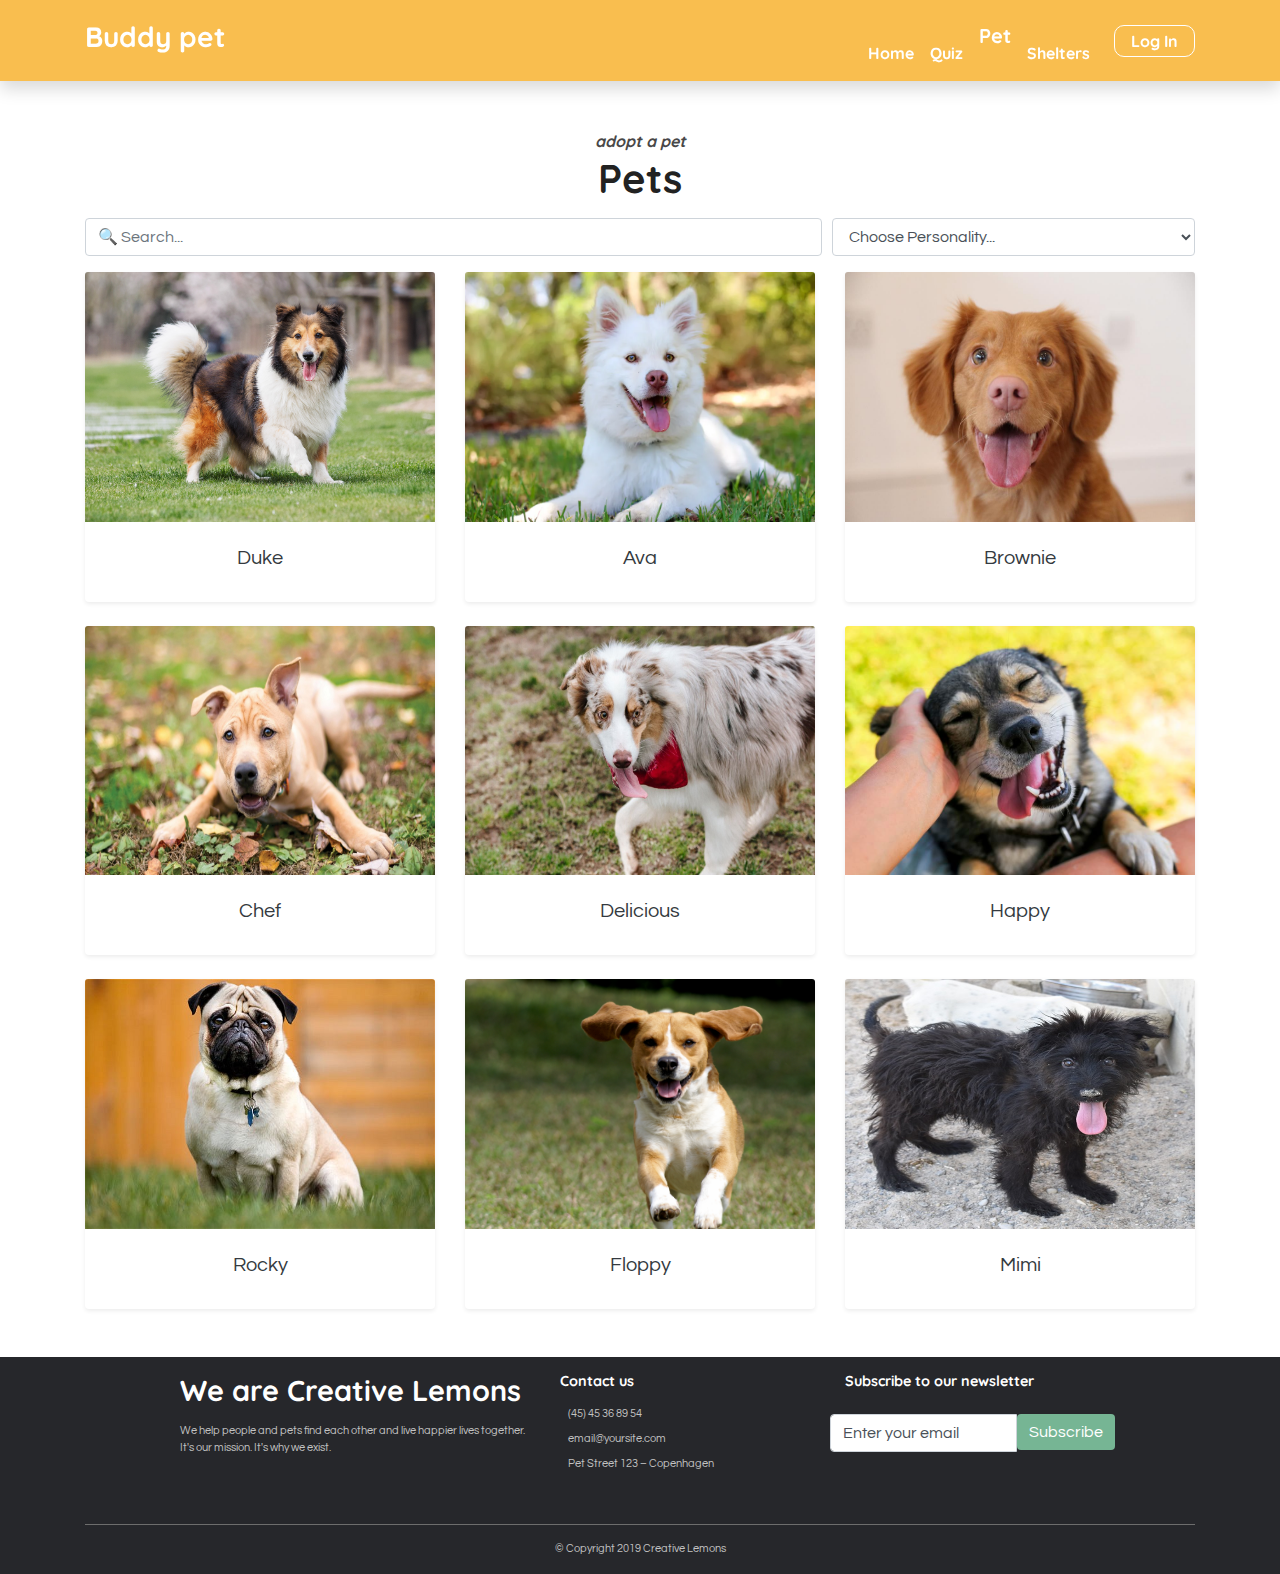
==== pet.html @ 52bc6b72 "Add files via upload" ====
<!DOCTYPE html>
<html lang="en">

<head>
    <meta charset="UTF-8">
    <meta name="viewport" content="width=device-width, initial-scale=1.0">
    <meta http-equiv="X-UA-Compatible" content="ie=edge">
    <link rel="stylesheet" href="https://stackpath.bootstrapcdn.com/bootstrap/4.3.1/css/bootstrap.min.css"
        integrity="sha384-ggOyR0iXCbMQv3Xipma34MD+dH/1fQ784/j6cY/iJTQUOhcWr7x9JvoRxT2MZw1T" crossorigin="anonymous">
    <link rel="stylesheet" href="app1.css">
    <link href="https://fonts.googleapis.com/css?family=Questrial|Quicksand&display=swap" rel="stylesheet">
    <link rel="stylesheet" href="https://use.fontawesome.com/releases/v5.5.0/css/all.css"
        integrity="sha384-B4dIYHKNBt8Bc12p+WXckhzcICo0wtJAoU8YZTY5qE0Id1GSseTk6S+L3BlXeVIU" crossorigin="anonymous">
    <title>BuddyPet</title>
</head>

<body>
    <!------------------------------ Section: Navigation ------------------------------>
    <nav class="navbar navbar-expand-lg shadow sticky-top">
            <div class="container">
                <div class="logo-container navbar-brand">
                    <a href="index.html" class="text-decoration-none"> <h3 class="logo">Buddy pet</h3></a> 
                </div>
                <!-- <a class="" href="#"><img class="img-responsive logo" src="image/logo3.png"></a> -->
                <button class="navbar-toggler" type="button" data-toggle="collapse" data-target="#navbarResponsive"
                    aria-controls="navbarResponsive" aria-expanded="false" aria-label="Toggle navigation">
                    <span class="navbar-toggler-icon"></span>
                </button>
                <div class="collapse navbar-collapse" id="navbarResponsive">
                    <ul class="navbar-nav ml-auto pt-4">
                        <li class="nav-item active">
                                <a class="nav-link" href="index.html">Home
                                    </a>
                        </li>
                        <li class="nav-item">
                            <a class="nav-link" href="./quizz/first-q.html">Quiz</a>
                        </li>
                        <li class="nav-item">
                                <span class="fa-stack fa-2x">
                                        <i class="fas fa-paw fa-stack-2x icon-nav" style="font-size:35px;"></i>
                                        <span class="fa fa-stack-1x">
                                            <span style="font-size:20px; margin-top:-20px; display:block;">
                                                <a class="nav-link fa fa-stack-1x nav-weight" href="pet.html">Pet
                                                    <span class="sr-only">(current)</span>
                                                </a>
                                            </span>
                                        </span>
                                    </span>
                        </li>
                        <li class="nav-item">
                            <a class="nav-link" href="shelters.html">Shelters</a>
                        </li>
                    </ul>
                    <div id="login-btn" class="">
                        <a class="nav-link">Log In</a>
                    </div>
                </div>
            </div>
        </nav>

        <!------------------------Login-popup------------------------------------>
        <div id="back-drop" class="hidden"></div>
        <div id="pop-up" class="hidden ">
            <div id="close" class="close mt-n2 ">
                ×
            </div>
    
            <form action="" class="login">
                <div class="form-group">
                    <label for="txtname">User Name</label>
                    <input class="form-control input-border" type="text" name="txtname" />
                </div>
                <div class="form-group">
                    <label for="email">Email Address</label>
                    <input class="form-control input-border" type="text" name="txtemail" id="email" />
                </div>
                <div class="checkbox">
                    <label><input type="checkbox" /> Remember me</label>
                </div>
            </form>
            <div class="btn-wrapper">
                 <button type="submit" class="btn" id="login"><a href="user-profile.html">Login</a></button>
                <h5 class="text-center m-2">Or</h5>
                <button id="google-in">
                    <h4>Sign In with Google</h4>
                    <img src="./image/google-sign-in.png" alt="" />
                </button>
                <a class="text-center mt-4 " href="signup.html">Are you new here?</a>
            </div>
        </div>
    <!-- Full Page Image Header with Vertically Centered Content -->
    <main>

        <div class="container text-center container-features mt-5 mb-3">
            <div>
                <i class="fas fa-minus title-dash"></i>
                <i class="subtitle">adopt a pet</i>
                <i class="fas fa-minus title-dash"></i>
                <h1 class="h1-responsive font-weight-bold title">Pets</h1>
                <i class="fas fa-paw title-paw"></i>
            </div>
        </div>

        <div class="container">

            <form>
                <div class="form-row">
                    <div class="form-group col-md-8">
                        <input name="Search..." placeholder="&#128269; Search... " class="form-control" type="text">
                    </div>
                    <div class="form-group col-md-4">
                        <select class="form-control">
                            <option selected>Choose Personality...</option>
                            <option>Active</option>
                            <option>Shy</option>
                            <option>Social</option>
                            <option>Wild</option>
                        </select>
                    </div>
                </div>
            </form>


            <div class="row">
                <!-- Gallery item -->
                <div class="col-md-4 mb-4">
                    <div class="bg-white rounded shadow-sm">
                        <!--<img src="image/duck1.jpg" alt="" class="img-fluid card-img-top">-->
                        <div class="hover-mask">
                            <a href="single-pet.html" title="">
                                <img class="img-fluid card-img-top" src="image/duck1.jpg" alt="" />
                                <h2><span class="glyphicon glyphicon-search">Age: 2 year old <br>Breed: Golden Retiever
                                        <br>Gender: Male <br>Personality: Active <br>Shelter: Dyreværnet</span></h2>
                            </a>
                        </div>
                        <div class="p-4 text-center">
                            <h5> <a href="single-pet.html" class="text-dark">Duke</a></h5>
                        </div>
                    </div>
                </div>
                <!-- End -->

                <!-- Gallery item -->
                <div class="col-md-4 mb-4">
                    <div class="bg-white rounded shadow-sm">
                        <!--<img src="image/duck1.jpg" alt="" class="img-fluid card-img-top">-->
                        <div class="hover-mask">
                            <a href="single-pet.html" title="">
                                <img class="img-fluid card-img-top" src="image/ava.webp" alt="" />
                                <h2><span class="glyphicon glyphicon-search">Age: 2 year old <br>Breed: Golden Retiever
                                        <br>Gender: Male <br>Personality: Active <br>Shelter: Dyreværnet</span></h2>
                            </a>
                        </div>
                        <div class="p-4  text-center">
                            <h5> <a href="single-pet.html" class="text-dark">Ava</a></h5>
                        </div>
                    </div>
                </div>

                <div class="col-md-4 mb-4">
                    <div class="bg-white rounded shadow-sm">
                        <!--<img src="image/duck1.jpg" alt="" class="img-fluid card-img-top">-->
                        <div class="hover-mask">
                            <a href="single-pet.html" title="">
                                <img class="img-fluid card-img-top" src="image/golden-retriever.jpg" alt="" />
                                <h2><span class="glyphicon glyphicon-search">Age: 2 year old <br>Breed: Golden Retiever
                                        <br>Gender: Male <br>Personality: Active <br>Shelter: Dyreværnet</span></h2>
                            </a>
                        </div>
                        <div class="p-4  text-center">
                            <h5> <a href="single-pet.html" class="text-dark">Brownie</a></h5>
                        </div>
                    </div>
                </div>

                <div class="col-md-4 mb-4">
                    <div class="bg-white rounded shadow-sm">
                        <!--<img src="image/duck1.jpg" alt="" class="img-fluid card-img-top">-->
                        <div class="hover-mask">
                            <a href="single-pet.html" title="">
                                <img class="img-fluid card-img-top" src="image/dog4.jpg" alt="" />
                                <h2><span class="glyphicon glyphicon-search">Age: 2 year old <br>Breed: Golden Retiever
                                        <br>Gender: Male <br>Personality: Active <br>Shelter: Dyreværnet</span></h2>
                            </a>
                        </div>
                        <div class="p-4  text-center">
                            <h5> <a href="single-pet.html" class="text-dark">Chef</a></h5>
                        </div>
                    </div>
                </div>

                <div class="col-md-4 mb-4">
                    <div class="bg-white rounded shadow-sm">
                        <!--<img src="image/duck1.jpg" alt="" class="img-fluid card-img-top">-->
                        <div class="hover-mask">
                            <a href="single-pet.html" title="">
                                <img class="img-fluid card-img-top" src="image/dog5.jpg" alt="" />
                                <h2><span class="glyphicon glyphicon-search">Age: 2 year old <br>Breed: Golden Retiever
                                        <br>Gender: Male <br>Personality: Active <br>Shelter: Dyreværnet</span></h2>
                            </a>
                        </div>
                        <div class="p-4  text-center">
                            <h5> <a href="single-pet.html" class="text-dark">Delicious</a></h5>
                        </div>
                    </div>
                </div>

                <div class="col-md-4 mb-4">
                    <div class="bg-white rounded shadow-sm">
                        <!--<img src="image/duck1.jpg" alt="" class="img-fluid card-img-top">-->
                        <div class="hover-mask">
                            <a href="single-pet.html" title="">
                                <img class="img-fluid card-img-top" src="image/dog6.jpg" alt="" />
                                <h2><span class="glyphicon glyphicon-search">Age: 2 year old <br>Breed: Golden Retiever
                                        <br>Gender: Male <br>Personality: Active <br>Shelter: Dyreværnet</span></h2>
                            </a>
                        </div>
                        <div class="p-4  text-center">
                            <h5> <a href="single-pet.html" class="text-dark">Happy</a></h5>
                        </div>
                    </div>
                </div>

                <div class="col-md-4 mb-4">
                    <div class="bg-white rounded shadow-sm">
                        <!--<img src="image/duck1.jpg" alt="" class="img-fluid card-img-top">-->
                        <div class="hover-mask">
                            <a href="single-pet.html" title="">
                                <img class="img-fluid card-img-top" src="image/dog7.jpg" alt="" />
                                <h2><span class="glyphicon glyphicon-search">Age: 2 year old <br>Breed: Golden Retiever
                                        <br>Gender: Male <br>Personality: Active <br>Shelter: Dyreværnet</span></h2>
                            </a>
                        </div>
                        <div class="p-4  text-center">
                            <h5> <a href="single-pet.html" class="text-dark">Rocky</a></h5>
                        </div>
                    </div>
                </div>

                <div class="col-md-4 mb-4">
                    <div class="bg-white rounded shadow-sm">
                        <!--<img src="image/duck1.jpg" alt="" class="img-fluid card-img-top">-->
                        <div class="hover-mask">
                            <a href="single-pet.html" title="">
                                <img class="img-fluid card-img-top" src="image/dog8.jpg" alt="" />
                                <h2><span class="glyphicon glyphicon-search">Age: 2 year old <br>Breed: Golden Retiever
                                        <br>Gender: Male <br>Personality: Active <br>Shelter: Dyreværnet</span></h2>
                            </a>
                        </div>
                        <div class="p-4  text-center">
                            <h5> <a href="single-pet.html" class="text-dark">Floppy</a></h5>
                        </div>
                    </div>
                </div>

                <div class="col-md-4 mb-4">
                    <div class="bg-white rounded shadow-sm">
                        <!--<img src="image/duck1.jpg" alt="" class="img-fluid card-img-top">-->
                        <div class="hover-mask">
                            <a href="single-pet.html" title="">
                                <img class="img-fluid card-img-top" src="image/dog9.jpg" alt="" />
                                <h2><span class="glyphicon glyphicon-search">Age: 2 year old <br>Breed: Golden Retiever
                                        <br>Gender: Male <br>Personality: Active <br>Shelter: Dyreværnet</span></h2>
                            </a>
                        </div>
                        <div class="p-4  text-center">
                            <h5> <a href="single-pet.html" class="text-dark">Mimi</a></h5>
                        </div>
                    </div>
                </div>


            </div>
        </div>

        <!-- End -->

        <!-- Gallery item 
      <div class="col-xl-3 col-lg-4 col-md-6 mb-4">
        <div class="bg-white rounded shadow-sm"><img src="https://res.cloudinary.com/mhmd/image/upload/v1556294928/nicole-honeywill-546848-unsplash_ymprvp.jpg" alt="" class="img-fluid card-img-top">
          <div class="p-4">
            <h5> <a href="#" class="text-dark">And She Realized</a></h5>
            <p class="small text-muted mb-0">Lorem ipsum dolor sit amet, consectetur adipisicing elit</p>
            <div class="d-flex align-items-center justify-content-between rounded-pill bg-light px-3 py-2 mt-4">
              <p class="small mb-0"><i class="fa fa-picture-o mr-2"></i><span class="font-weight-bold">JPG</span></p>
              <div class="badge badge-warning px-3 rounded-pill font-weight-normal text-white">Featured</div>
            </div>
          </div>
        </div>
      </div>-->
        <!-- End -->




        <footer class="mt-4">
            <div class="container">
                <div class="row">
                    <div class="col-1"></div>
                    <div class="col-4 text-left">
                        <h2 class="fotter-title-name mt-3 mb-3">We are Creative Lemons</h2>
                        <p class="fotter-text">We help people and pets find each other and live happier lives
                            together. It's our
                            mission. It's why we exist.</p>
                        <div class="text-left">
                            <i class="fab fa-facebook-square social-media mr-1"></i>
                            <i class="fab fa-instagram social-media mr-1"></i>
                            <i class="fab fa-linkedin social-media"></i>
                        </div>
                    </div>
                    <div class="col-3">
                        <h2 class="fotter-title mt-3 mb-3">Contact us</h2>
                        <p class="fotter-text mb-2"><i class="fas fa-phone mr-2"></i>(45) 45 36 89 54</p>
                        <p class="fotter-text mb-2"><i class="fas fa-envelope mr-2"></i>email@yoursite.com</p>
                        <p class="fotter-text"><i class="fas fa-map-marker-alt mr-2"></i>Pet Street 123 – Copenhagen
                        </p>
                    </div>
                    <div class="col-3">
                        <h2 class="fotter-title mt-3 mb-3">Subscribe to our newsletter</h2>

                        <div class="row form-group ">
                            <div class="input-group mt-2">
                                <input type="text" class="form-control" value="Enter your email">
                                <span class="input-group-btn"><button type="button"
                                        class="btn btn-success btn-subscribe">Subscribe</button></span>
                            </div>
                        </div>
                    </div>
                </div>
                <hr>
            </div>

            <div class="container h-100">
                <div class="row h-100">
                    <div class="col-12 text-center">
                        <p class="copyright">&copy; Copyright 2019 Creative Lemons</p>
                    </div>
                </div>
            </div>
        </footer>

    </main>

    <script src="https://code.jquery.com/jquery-3.3.1.slim.min.js"
        integrity="sha384-q8i/X+965DzO0rT7abK41JStQIAqVgRVzpbzo5smXKp4YfRvH+8abtTE1Pi6jizo"
        crossorigin="anonymous"></script>
    <script src="https://cdnjs.cloudflare.com/ajax/libs/popper.js/1.14.7/umd/popper.min.js"
        integrity="sha384-UO2eT0CpHqdSJQ6hJty5KVphtPhzWj9WO1clHTMGa3JDZwrnQq4sF86dIHNDz0W1"
        crossorigin="anonymous"></script>
    <script src="https://stackpath.bootstrapcdn.com/bootstrap/4.3.1/js/bootstrap.min.js"
        integrity="sha384-JjSmVgyd0p3pXB1rRibZUAYoIIy6OrQ6VrjIEaFf/nJGzIxFDsf4x0xIM+B07jRM"
        crossorigin="anonymous"></script>
        <script src="login.js"></script>
</body>

</html>
---- app1.css ----
body{
    font-family: 'Questrial', sans-serif;
    }

    h1{
        font-family: 'Quicksand', sans-serif;
        font-weight: bold;
    }

    h2{
      font-family: 'Quicksand', sans-serif;
        font-weight: bold;
    }

    h3{
      font-family: 'Quicksand', sans-serif;
        font-weight: bold;
    }

    h4{
      font-family: 'Quicksand', sans-serif;
        font-weight: bold;
        font-size: 1.4em;
    }
    
    p{
        font-family: 'Questrial', sans-serif;  
    }


      /*-----------------------------------Title-----------------------------------*/

.title {
    font-family: 'Quicksand', sans-serif;
    color: #222;
    font-weight: bold;
  }
  
  .subtitle {
    font-family: 'Quicksand', sans-serif;
    color:#484848;
    font-weight: bold;
  
  }
  
  .title-dash {
    color: rgb(33,131,128,0.7);
  }
  
  .title-paw {
    color: rgb(33,131,128,0.7);
    font-size: 17px;
  }

   /*-----------------------------------Navigation-----------------------------------*/

.navbar{
    font-family: 'Quicksand', sans-serif;
    font-weight: bold;
    background-color: #F9BE4F;
    height: 9vh;

}

/* .logo-container{
  width: 7vw;
  height: 10vh;
  background-image: url('image/logo3.png');
  background-size: contain;
  background-position: center;
  background-repeat: no-repeat;
} */

.logo {
  color: white;
  font-family: 'Quicksand', sans-serif;
  font-weight: bolder;
}

.navbar a{
    color:white;
    font-size: 1em;
}

.navbar a:hover{
  font-size: 1.02em;
}

.icon-nav{
  color: rgb(33, 131, 128, 0.7);
}

.nav-weight{
  font-weight: bold;
}
   /*-----------------------------------User profile-----------------------------------*/
   .border-user-info {
    border-radius: 24px;
    border: 1px;
    padding: 10px;
    box-shadow: 5px 10px 18px #888888;
  }
  
  /* .img-radius {
    border-radius: 3%;
  } */
  
  .user-info {
    font-size: 1.4em;
    color: black;
  }
  
  .user-more-btn{
    background-color: #218380;
    border:none;
    font-weight: 550; 
  }
  
  .user-more-btn:hover{
    background-color: #76b594;
  }
  
  .border {
    border-radius: 10px;
    background-color: white;
    height: 23em;
  }

  #profile {
    width: 15em;
    height: 15em;
  
    border-radius: 50%;
    margin: 1em auto;
    background-image: url(./image/profile.jpeg);
    background-position: center;
    background-size: cover;
  }

    /*-----------------------------------button-----------------------------------*/

    .read-more-btn{
        width: 13vw;
        background-color: #218380;
        border:none;
        border-radius: 20px;
        font-weight: 550; 
      }
      
      .read-more-btn:hover{
        background-color: #76b594;
      }
    /*-----------------------------------Footer-----------------------------------*/

footer{
    background-color: #26272b;
  }
  
  .fotter-title-name{
    color: white;
    font-size: 1.8em;
  }
  
  .fotter-title{
    color: white;
    font-size: 0.9em;
  }
  
  .fotter-text{
    color: #c2c2c2;
    font-size: 0.7em;
  }
  
  .copyright{
    color: #c2c2c2;
    font-size: 0.7em;
  }
  
  /* .form-control{
  
  } */
  
  .social-media {
    color: white;
    font-size: 1.45em;
  }
  
  .social-media:hover {
    color: #76b594;
    cursor: pointer;
  }
  
  .btn-subscribe {
    background-color: #76b594;
    border: none;
  }
  
  .btn-subscribe:hover {
    background-color: #218380;
  }
  
  hr{
    background-color: #7a7a7a;
    height: 0.001vh;
  }
  
  


     /* pet profile */

     /* #pet-profile {
      width: 15em;
      height: 15em;
    
      border-radius: 50%;
      margin: 1em auto;
      background-image: url(./image/golden-retriever.jpg);
      background-position: center;
      background-size: cover;
    }

    .container-pet-popup{
      margin: 4em auto;
      max-width: 80%;
    }

    .vl {
      border-left: 3px solid green;
      height: 50%;
    } */
      
     .title-text-pet{
    font-size: 2.5em;
    margin-bottom: 0;
     }

     .title-text-pet1{
        margin-bottom: 0;
        font-size: 0.8em;
     }

     .pet-info{
        font-size: 1.3em;
        color: black;
     }

     .available-text{
         color: black;
         font-size: 1em;
     }

     .img-pet-radius{
       border-radius: 20px;
     }

     .font-awsome{
         color: green;
     }

     .paw{
         color: #675444;
     }

     .paw-title{
        color: #675444;
         font-size: 1.3em;
     }

     .about-pet-background{
        background-color:#F5F5F5;
     }

     .border-pet-history{
        background-color: #FEEFD4;
        border-radius: 2%;  
     }

     .button-pet{
         width: 20%;
         font-size: 1em;
     }


     /* shelter page */
     .border-shelter{
         background-color: #FEEFD4;
         border-radius: 2%;
     }

     .shelter-icon{
         color: black;
     }

     .border-shelter-info{
        border-radius: 2%;
        background-color: white;
     }

     .background{
         background-color: #F5F5F5;
     }


      /*ZoomIn Hover-Mask Effect*/
    .hover-mask a {
      text-align: left;
      font-size: 1.2rem;
        display: block;
        position: relative;
        overflow: hidden;
      }
      .hover-mask img {
        width: 100%;
        height: 13em;
        -webkit-transition: all 0.5s ease-in-out;
        -moz-transition: all 0.5s ease-in-out;
        -o-transition: all 0.5s ease-in-out;
        -ms-transition: all 0.5s ease-in-out;
        transition: all 0.5s ease-in-out;
      }
      .hover-mask:hover img {
        -webkit-transform: scale(1.2);
        -moz-transform: scale(1.2);
        -o-transform: scale(1.2);
        -ms-transform: scale(1.2);
        transform: scale(1.2);
      }

      .hover-mask a h2 {
        display: block;
        position: absolute;
        top: 0;
        left: 0;
        margin-top: 0px;
        margin-bottom: 0px;
        height: 100%;
        width: 100%;
        padding: 45% 20px;
        background-color: rgba(0,0,0,0.4);
        -webkit-transition: all 0.5s linear;
        -moz-transition: all 0.5s linear;
        -o-transition: all 0.5s linear;
        -ms-transition: all 0.5s linear;
        transition: all 0.5s linear;
        -ms-filter: "progid: DXImageTransform.Microsoft.Alpha(Opacity=0)";
        filter: alpha(opacity=0);
        opacity: 0;
      }
      .hover-mask:hover a h2 {
        -ms-filter: "progid: DXImageTransform.Microsoft.Alpha(Opacity=100)";
        filter: alpha(opacity=100);
        opacity: 1;
        padding-top: 1%;
        text-align: left;
        font-size: 1.2rem;
      }
      .hover-mask .glyphicon {
        -webkit-transform: scale(0);
        -moz-transform: scale(0);
        -o-transform: scale(0);
        -ms-transform: scale(0);
        transform: scale(0);
        color: #fff;
        -webkit-transition: all 0.5s linear;
        -moz-transition: all 0.5s linear;
        -o-transition: all 0.5s linear;
        -ms-transition: all 0.5s linear;
        transition: all 0.5s linear;
        -ms-filter: "progid: DXImageTransform.Microsoft.Alpha(Opacity=0)";
        filter: alpha(opacity=0);
        opacity: 0;
        font-size: 1.2rem;
      }
      .hover-mask:hover .glyphicon {
        text-align: left;  
        font-size: 1rem;
        -webkit-transform: scale(1);
        -moz-transform: scale(1);
        -o-transform: scale(1);
        -ms-transform: scale(1);
        transform: scale(1);
        -webkit-transition: all 0.5s linear;
        -moz-transition: all 0.5s linear;
        -o-transition: all 0.5s linear;
        -ms-transition: all 0.5s linear;
        transition: all 0.5s linear;
        -ms-filter: "progid: DXImageTransform.Microsoft.Alpha(Opacity=1)";
        filter: alpha(opacity=1);
        opacity: 1;
        font-size: 1.2rem;
        line-height: 40px;
      }

/*-----------------------------------button-----------------------------------*/
      .inline-photo { 
        opacity: 0;
        transform: translatex(4em) rotateZ(-5deg);
        transition: transform 4s .25s cubic-bezier(0,1,.3,1),
                    opacity .3s .25s ease-out;
        max-width: 600px;
        width: 90%;
        will-change: transform, opacity;
      }
      
      .inline-photo.is-visible {
        opacity: 1;
        transform: rotateZ(-0deg);
      }

      /*-----------------------------------signup-----------------------------------*/

      .signup-image{
        background: url("image/signup.jpg");
        background-size: cover;
        width: 100%;
        border-radius: 20px 0px 0px 20px;
        background-position: bottom;
      }

      .signup-form{
        border-radius: 0px 20px 20px 0px;
      }

      /* ---------------- Login Modal-------------- */
#pop-up {
  position: fixed;
  left: 0;
  right: 0;
  margin: 4em auto;
  width: 30em;
  height: 27em;
  border: 2px #218380 solid;
  border-radius: 20px;
  padding: 1em;
  transform: scale(0.7);
  opacity: 0;
  background-color: #fff;
  z-index: 100;
}
#back-drop {
  width: 100vw;
  height: 100vh;
  background-color: rgba(0, 0, 0, 0.7);
  position: fixed;

  z-index: 100;
}
.overflow {
  overflow: hidden;
}
#google-in,
#login {
  display: flex;
  justify-content: center;
  align-items: center;
  width: 11em;
  height: 2.3em;
  border-radius: 25px;
  border: solid 1px #218380;
}
#google-in img {
  width: 25px;
  padding-left: 0.6em;
}
#google-in h4 {
  font-size: 11px;
  margin: 0;
}
#login {
  background-color: #218380;
  color: #fff;
}
.btn-wrapper {
  margin: 1em auto;
  display: grid;
  justify-content: center;
}
.fade-in-animation {
  animation: fade-in 0.3s ease-out forwards;
}
@keyframes fade-in {
  to {
    transform: scale(1);
    opacity: 1;
  }
}
.fade-out-animation {
  transform: scale(0.2);
  opacity: 0;
  transition: transform 0.3s;
}

.hidden {
  display: none;
}
#close {
  cursor: pointer;
}
#login-btn {
  border: #fff 1px solid;
  border-radius: 10px;
  display: flex;
  align-items: center;
  color: #fff;
  height: 2em;
  margin-left: 1em;
}
#login-btn:hover {
  color: rgb(249, 190, 79);
  background-color: #fff;
  cursor: pointer;
}
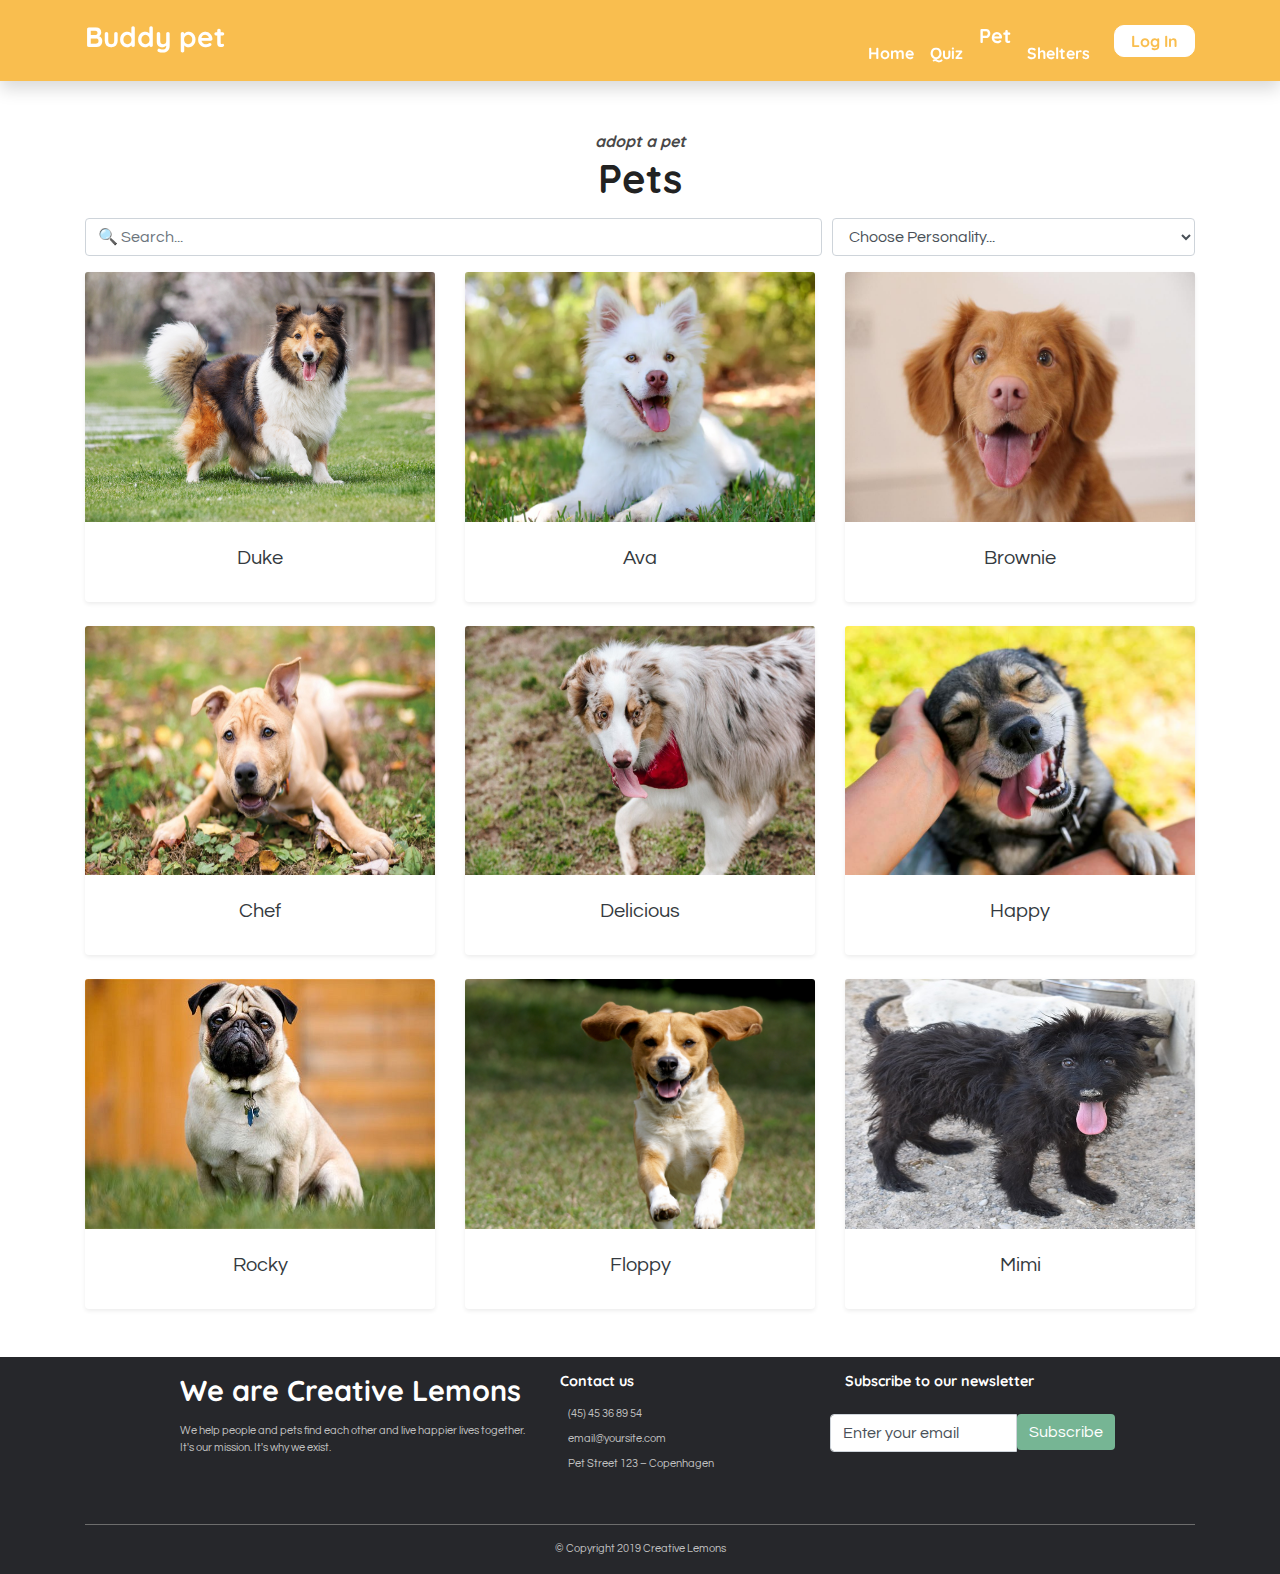
==== commit c0374c68: "Add files via upload" ====
--- a/pet.html
+++ b/pet.html
@@ -79,11 +79,13 @@
                 </div>
             </form>
             <div class="btn-wrapper">
-                 <button type="submit" class="btn" id="login"><a href="user-profile.html">Login</a></button>
-                <h5 class="text-center m-2">Or</h5>
-                <button id="google-in">
+                    <a href="user-profile.html"><button type="submit" class="btn btn-primary read-more-btn">
+                            Login
+                        </button></a> 
+                <h5 class="text-center m-2 text-dark">Or</h5>
+                <button id="google-in" class="btn btn-light">
                     <h4>Sign In with Google</h4>
-                    <img src="./image/google-sign-in.png" alt="" />
+                    <img src="image/google-sign-in.png" alt="" />
                 </button>
                 <a class="text-center mt-4 " href="signup.html">Are you new here?</a>
             </div>
--- a/app1.css
+++ b/app1.css
@@ -25,8 +25,7 @@
     
     p{
         font-family: 'Questrial', sans-serif;  
-    }
-
+    } 
 
       /*-----------------------------------Title-----------------------------------*/
 
@@ -82,9 +81,9 @@
     font-size: 1em;
 }
 
-.navbar a:hover{
+/* .navbar a:hover{
   font-size: 1.02em;
-}
+} */
 
 .icon-nav{
   color: rgb(33, 131, 128, 0.7);
@@ -93,6 +92,8 @@
 .nav-weight{
   font-weight: bold;
 }
+
+
    /*-----------------------------------User profile-----------------------------------*/
    .border-user-info {
     border-radius: 24px;
@@ -395,7 +396,7 @@
 /*-----------------------------------button-----------------------------------*/
       .inline-photo { 
         opacity: 0;
-        transform: translatex(4em) rotateZ(-5deg);
+        transform: translatex(4em);
         transition: transform 4s .25s cubic-bezier(0,1,.3,1),
                     opacity .3s .25s ease-out;
         max-width: 600px;
@@ -454,7 +455,7 @@
   display: flex;
   justify-content: center;
   align-items: center;
-  width: 11em;
+  /* width: 11em; */
   height: 2.3em;
   border-radius: 25px;
   border: solid 1px #218380;
@@ -502,13 +503,13 @@
   border-radius: 10px;
   display: flex;
   align-items: center;
-  color: #fff;
+  color: #F9BE4F;
   height: 2em;
   margin-left: 1em;
+  background-color: #fff;
 }
 #login-btn:hover {
-  color: rgb(249, 190, 79);
-  background-color: #fff;
+  color: #fff;
+  background-color: transparent;
   cursor: pointer;
 }
-
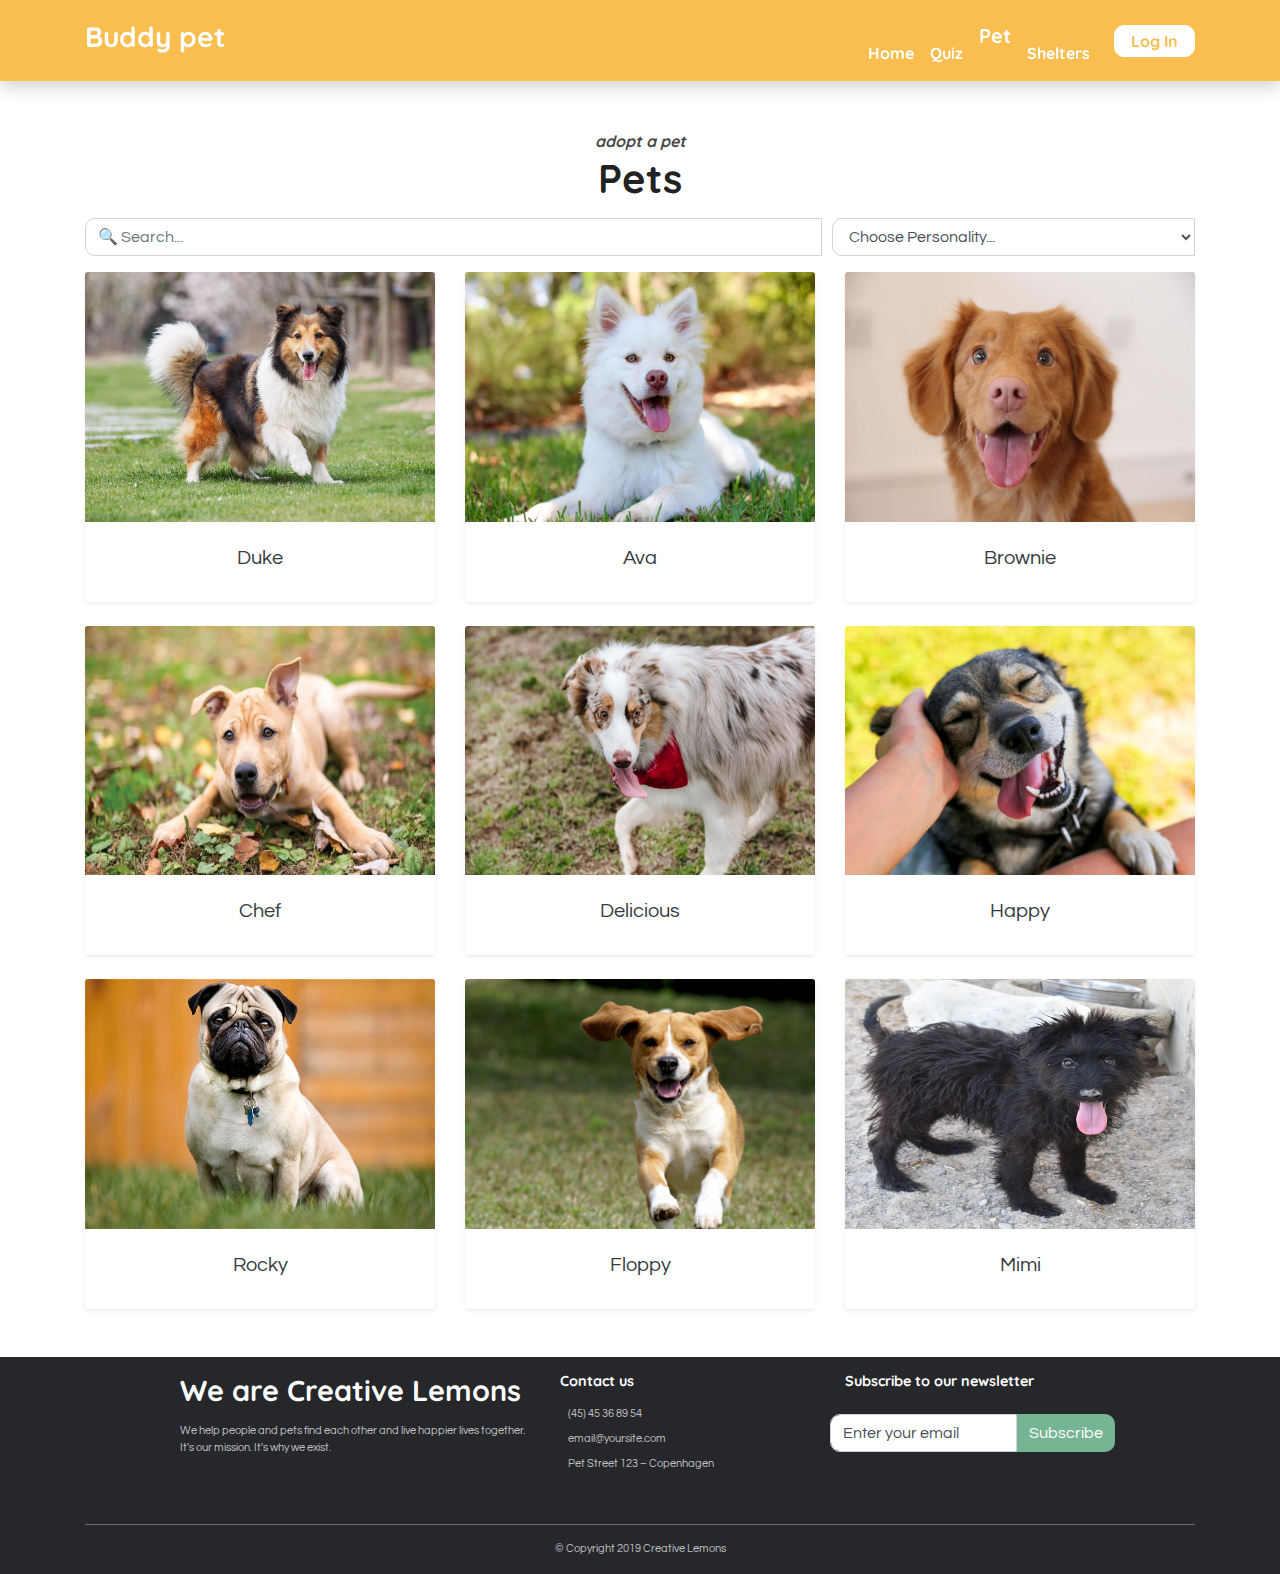
==== commit 15e66a4e: "Add files via upload" ====
--- a/pet.html
+++ b/pet.html
@@ -321,12 +321,16 @@
                         <h2 class="fotter-title mt-3 mb-3">Subscribe to our newsletter</h2>
 
                         <div class="row form-group ">
-                            <div class="input-group mt-2">
-                                <input type="text" class="form-control" value="Enter your email">
-                                <span class="input-group-btn"><button type="button"
-                                        class="btn btn-success btn-subscribe">Subscribe</button></span>
+                                <div class="input-group mt-2">
+                                    <input type="text" class="form-control" value="Enter your email" />
+                                    <!-- <span class="input-group-btn">-->
+                                        <button type="button" 
+                                            class="btn btn-success btn-subscribe">
+                                            Subscribe
+                                        </button>
+                                    <!-- </span> -->
+                                </div>
                             </div>
-                        </div>
                     </div>
                 </div>
                 <hr>
--- a/app1.css
+++ b/app1.css
@@ -1,64 +1,62 @@
-    body{
-    font-family: 'Questrial', sans-serif;
-    }
-
-    h1{
-        font-family: 'Quicksand', sans-serif;
-        font-weight: bold;
-    }
-
-    h2{
-      font-family: 'Quicksand', sans-serif;
-        font-weight: bold;
-    }
-
-    h3{
-      font-family: 'Quicksand', sans-serif;
-        font-weight: bold;
-    }
-
-    h4{
-      font-family: 'Quicksand', sans-serif;
-        font-weight: bold;
-        font-size: 1.4em;
-    }
-    
-    p{
-        font-family: 'Questrial', sans-serif;  
-    } 
-
-      /*-----------------------------------Title-----------------------------------*/
+body {
+  font-family: "Questrial", sans-serif;
+}
+
+h1 {
+  font-family: "Quicksand", sans-serif;
+  font-weight: bold;
+}
+
+h2 {
+  font-family: "Quicksand", sans-serif;
+  font-weight: bold;
+}
+
+h3 {
+  font-family: "Quicksand", sans-serif;
+  font-weight: bold;
+}
+
+h4 {
+  font-family: "Quicksand", sans-serif;
+  font-weight: bold;
+  font-size: 1.4em;
+}
+
+p {
+  font-family: "Questrial", sans-serif;
+}
+
+/*-----------------------------------Title-----------------------------------*/
 
 .title {
-    font-family: 'Quicksand', sans-serif;
-    color: #222;
-    font-weight: bold;
-  }
-  
-  .subtitle {
-    font-family: 'Quicksand', sans-serif;
-    color:#484848;
-    font-weight: bold;
-  
-  }
-  
-  .title-dash {
-    color: rgb(33,131,128,0.7);
-  }
-  
-  .title-paw {
-    color: rgb(33,131,128,0.7);
-    font-size: 17px;
-  }
-
-   /*-----------------------------------Navigation-----------------------------------*/
-
-.navbar{
-    font-family: 'Quicksand', sans-serif;
-    font-weight: bold;
-    background-color: #F9BE4F;
-    height: 9vh;
-
+  font-family: "Quicksand", sans-serif;
+  color: #222;
+  font-weight: bold;
+}
+
+.subtitle {
+  font-family: "Quicksand", sans-serif;
+  color: #484848;
+  font-weight: bold;
+}
+
+.title-dash {
+  color: rgb(33, 131, 128, 0.7);
+}
+
+.title-paw {
+  color: rgb(33, 131, 128, 0.7);
+  font-size: 17px;
+}
+
+/*-----------------------------------Navigation-----------------------------------*/
+
+.navbar {
+  font-family: "Quicksand", sans-serif;
+  font-weight: bold;
+  background-color: #f9be4f;
+  height: 9vh;
 }
 
 /* .logo-container{
@@ -72,145 +70,142 @@
 
 .logo {
   color: white;
-  font-family: 'Quicksand', sans-serif;
+  font-family: "Quicksand", sans-serif;
   font-weight: bolder;
 }
 
-.navbar a{
-    color:white;
-    font-size: 1em;
+.navbar a {
+  color: white;
+  font-size: 1em;
 }
 
 /* .navbar a:hover{
   font-size: 1.02em;
 } */
 
-.icon-nav{
+.icon-nav {
   color: rgb(33, 131, 128, 0.7);
 }
 
-.nav-weight{
-  font-weight: bold;
-}
-
-
-   /*-----------------------------------User profile-----------------------------------*/
-   .border-user-info {
-    border-radius: 24px;
-    border: 1px;
-    padding: 10px;
-    box-shadow: 5px 10px 18px #888888;
-  }
-  
-  /* .img-radius {
+.nav-weight {
+  font-weight: bold;
+}
+
+/*-----------------------------------User profile-----------------------------------*/
+.border-user-info {
+  border-radius: 24px;
+  border: 1px;
+  padding: 10px;
+  box-shadow: 5px 10px 18px #888888;
+}
+
+/* .img-radius {
     border-radius: 3%;
   } */
-  
-  .user-info {
-    font-size: 1.4em;
-    color: black;
-  }
-  
-  .user-more-btn{
-    background-color: #218380;
-    border:none;
-    font-weight: 550; 
-  }
-  
-  .user-more-btn:hover{
-    background-color: #76b594;
-  }
-  
-  .border {
-    border-radius: 10px;
-    background-color: white;
-    height: 23em;
-  }
-
-  #profile {
-    width: 15em;
-    height: 15em;
-  
-    border-radius: 50%;
-    margin: 1em auto;
-    background-image: url(./image/profile.jpeg);
-    background-position: center;
-    background-size: cover;
-  }
-
-    /*-----------------------------------button-----------------------------------*/
-
-    .read-more-btn{
-        width: 13vw;
-        background-color: #218380;
-        border:none;
-        border-radius: 20px;
-        font-weight: 550; 
-      }
-      
-      .read-more-btn:hover{
-        background-color: #76b594;
-      }
-    /*-----------------------------------Footer-----------------------------------*/
-
-footer{
-    background-color: #26272b;
-  }
-  
-  .fotter-title-name{
-    color: white;
-    font-size: 1.8em;
-  }
-  
-  .fotter-title{
-    color: white;
-    font-size: 0.9em;
-  }
-  
-  .fotter-text{
-    color: #c2c2c2;
-    font-size: 0.7em;
-  }
-  
-  .copyright{
-    color: #c2c2c2;
-    font-size: 0.7em;
-  }
-  
-  /* .form-control{
-  
-  } */
-  
-  .social-media {
-    color: white;
-    font-size: 1.45em;
-  }
-  
-  .social-media:hover {
-    color: #76b594;
-    cursor: pointer;
-  }
-  
-  .btn-subscribe {
-    background-color: #76b594;
-    border: none;
-  }
-  
-  .btn-subscribe:hover {
-    background-color: #218380;
-  }
-  
-  hr{
-    background-color: #7a7a7a;
-    height: 0.001vh;
-  }
-  
-  
-
-
-     /* pet profile */
-
-     /* #pet-profile {
+
+.user-info {
+  font-size: 1.4em;
+  color: black;
+}
+
+.user-more-btn {
+  background-color: #218380;
+  border: none;
+  font-weight: 550;
+}
+
+.user-more-btn:hover {
+  background-color: #76b594;
+}
+
+.border {
+  border-radius: 10px;
+  background-color: white;
+  height: 23em;
+}
+
+#profile {
+  width: 15em;
+  height: 15em;
+
+  border-radius: 50%;
+  margin: 1em auto;
+  background-image: url(./image/profile.jpeg);
+  background-position: center;
+  background-size: cover;
+}
+
+/*-----------------------------------button-----------------------------------*/
+
+.read-more-btn {
+  width: 13vw;
+  background-color: #218380;
+  border: none;
+  border-radius: 20px;
+  font-weight: 550;
+}
+
+.read-more-btn:hover {
+  background-color: #76b594;
+}
+/*-----------------------------------Footer-----------------------------------*/
+
+footer {
+  background-color: #26272b;
+}
+
+.fotter-title-name {
+  color: white;
+  font-size: 1.8em;
+}
+
+.fotter-title {
+  color: white;
+  font-size: 0.9em;
+}
+
+.fotter-text {
+  color: #c2c2c2;
+  font-size: 0.7em;
+}
+
+.copyright {
+  color: #c2c2c2;
+  font-size: 0.7em;
+}
+
+.form-control{
+  border-radius: 10px 0px 0px 10px;
+  }  
+
+.social-media {
+  color: white;
+  font-size: 1.45em;
+}
+
+.social-media:hover {
+  color: #76b594;
+  cursor: pointer;
+}
+
+.btn-subscribe {
+  background-color: #76b594;
+  border: none;
+  border-radius: 0px 10px 10px 0px;
+}
+
+.btn-subscribe:hover {
+  background-color: #218380;
+}
+
+hr {
+  background-color: #7a7a7a;
+  height: 0.001vh;
+}
+
+/* pet profile */
+
+/* #pet-profile {
       width: 15em;
       height: 15em;
     
@@ -230,200 +225,198 @@
       border-left: 3px solid green;
       height: 50%;
     } */
-      
-     .title-text-pet{
-    font-size: 2.5em;
-    margin-bottom: 0;
-     }
-
-     .title-text-pet1{
-        margin-bottom: 0;
-        font-size: 0.8em;
-     }
-
-     .pet-info{
-        font-size: 1.3em;
-        color: black;
-     }
-
-     .available-text{
-         color: black;
-         font-size: 1em;
-     }
-
-     .img-pet-radius{
-       border-radius: 20px;
-     }
-
-     .font-awsome{
-         color: green;
-     }
-
-     .paw{
-         color: #675444;
-     }
-
-     .paw-title{
-        color: #675444;
-         font-size: 1.3em;
-     }
-
-     .about-pet-background{
-        background-color:#F5F5F5;
-     }
-
-     .border-pet-history{
-        background-color: #FEEFD4;
-        border-radius: 2%;  
-     }
-
-     .button-pet{
-         width: 20%;
-         font-size: 1em;
-     }
-
-
-     /* shelter page */
-     .border-shelter{
-         background-color: #FEEFD4;
-         border-radius: 2%;
-     }
-
-     .shelter-icon{
-         color: black;
-     }
-
-     .border-shelter-info{
-        border-radius: 2%;
-        background-color: white;
-     }
-
-     .background{
-         background-color: #F5F5F5;
-     }
-
-
-      /*ZoomIn Hover-Mask Effect*/
-    .hover-mask a {
-      text-align: left;
-      font-size: 1.2rem;
-        display: block;
-        position: relative;
-        overflow: hidden;
-      }
-      .hover-mask img {
-        width: 100%;
-        height: 13em;
-        -webkit-transition: all 0.5s ease-in-out;
-        -moz-transition: all 0.5s ease-in-out;
-        -o-transition: all 0.5s ease-in-out;
-        -ms-transition: all 0.5s ease-in-out;
-        transition: all 0.5s ease-in-out;
-      }
-      .hover-mask:hover img {
-        -webkit-transform: scale(1.2);
-        -moz-transform: scale(1.2);
-        -o-transform: scale(1.2);
-        -ms-transform: scale(1.2);
-        transform: scale(1.2);
-      }
-
-      .hover-mask a h2 {
-        display: block;
-        position: absolute;
-        top: 0;
-        left: 0;
-        margin-top: 0px;
-        margin-bottom: 0px;
-        height: 100%;
-        width: 100%;
-        padding: 45% 20px;
-        background-color: rgba(0,0,0,0.4);
-        -webkit-transition: all 0.5s linear;
-        -moz-transition: all 0.5s linear;
-        -o-transition: all 0.5s linear;
-        -ms-transition: all 0.5s linear;
-        transition: all 0.5s linear;
-        -ms-filter: "progid: DXImageTransform.Microsoft.Alpha(Opacity=0)";
-        filter: alpha(opacity=0);
-        opacity: 0;
-      }
-      .hover-mask:hover a h2 {
-        -ms-filter: "progid: DXImageTransform.Microsoft.Alpha(Opacity=100)";
-        filter: alpha(opacity=100);
-        opacity: 1;
-        padding-top: 1%;
-        text-align: left;
-        font-size: 1.2rem;
-      }
-      .hover-mask .glyphicon {
-        -webkit-transform: scale(0);
-        -moz-transform: scale(0);
-        -o-transform: scale(0);
-        -ms-transform: scale(0);
-        transform: scale(0);
-        color: #fff;
-        -webkit-transition: all 0.5s linear;
-        -moz-transition: all 0.5s linear;
-        -o-transition: all 0.5s linear;
-        -ms-transition: all 0.5s linear;
-        transition: all 0.5s linear;
-        -ms-filter: "progid: DXImageTransform.Microsoft.Alpha(Opacity=0)";
-        filter: alpha(opacity=0);
-        opacity: 0;
-        font-size: 1.2rem;
-      }
-      .hover-mask:hover .glyphicon {
-        text-align: left;  
-        font-size: 1rem;
-        -webkit-transform: scale(1);
-        -moz-transform: scale(1);
-        -o-transform: scale(1);
-        -ms-transform: scale(1);
-        transform: scale(1);
-        -webkit-transition: all 0.5s linear;
-        -moz-transition: all 0.5s linear;
-        -o-transition: all 0.5s linear;
-        -ms-transition: all 0.5s linear;
-        transition: all 0.5s linear;
-        -ms-filter: "progid: DXImageTransform.Microsoft.Alpha(Opacity=1)";
-        filter: alpha(opacity=1);
-        opacity: 1;
-        font-size: 1.2rem;
-        line-height: 40px;
-      }
+
+.title-text-pet {
+  font-size: 2.5em;
+  margin-bottom: 0;
+}
+
+.title-text-pet1 {
+  margin-bottom: 0;
+  font-size: 0.8em;
+}
+
+.pet-info {
+  font-size: 1.3em;
+  color: black;
+}
+
+.available-text {
+  color: black;
+  font-size: 1em;
+}
+
+.img-pet-radius {
+  border-radius: 20px;
+}
+
+.font-awsome {
+  color: green;
+}
+
+.paw {
+  color: #675444;
+}
+
+.paw-title {
+  color: #675444;
+  font-size: 1.3em;
+}
+
+.about-pet-background {
+  background-color: #f5f5f5;
+}
+
+.border-pet-history {
+  background-color: #feefd4;
+  border-radius: 2%;
+}
+
+.button-pet {
+  width: 20%;
+  font-size: 1em;
+}
+
+/* shelter page */
+.border-shelter {
+  background-color: #feefd4;
+  border-radius: 2%;
+}
+
+.shelter-icon {
+  color: black;
+}
+
+.border-shelter-info {
+  border-radius: 2%;
+  background-color: white;
+}
+
+.background {
+  background-color: #f5f5f5;
+}
+
+/*ZoomIn Hover-Mask Effect*/
+.hover-mask a {
+  text-align: left;
+  font-size: 1.2rem;
+  display: block;
+  position: relative;
+  overflow: hidden;
+}
+.hover-mask img {
+  width: 100%;
+  height: 13em;
+  -webkit-transition: all 0.5s ease-in-out;
+  -moz-transition: all 0.5s ease-in-out;
+  -o-transition: all 0.5s ease-in-out;
+  -ms-transition: all 0.5s ease-in-out;
+  transition: all 0.5s ease-in-out;
+}
+.hover-mask:hover img {
+  -webkit-transform: scale(1.2);
+  -moz-transform: scale(1.2);
+  -o-transform: scale(1.2);
+  -ms-transform: scale(1.2);
+  transform: scale(1.2);
+}
+
+.hover-mask a h2 {
+  display: block;
+  position: absolute;
+  top: 0;
+  left: 0;
+  margin-top: 0px;
+  margin-bottom: 0px;
+  height: 100%;
+  width: 100%;
+  padding: 45% 20px;
+  background-color: rgba(0, 0, 0, 0.4);
+  -webkit-transition: all 0.5s linear;
+  -moz-transition: all 0.5s linear;
+  -o-transition: all 0.5s linear;
+  -ms-transition: all 0.5s linear;
+  transition: all 0.5s linear;
+  -ms-filter: "progid: DXImageTransform.Microsoft.Alpha(Opacity=0)";
+  filter: alpha(opacity=0);
+  opacity: 0;
+}
+.hover-mask:hover a h2 {
+  -ms-filter: "progid: DXImageTransform.Microsoft.Alpha(Opacity=100)";
+  filter: alpha(opacity=100);
+  opacity: 1;
+  padding-top: 1%;
+  text-align: left;
+  font-size: 1.2rem;
+}
+.hover-mask .glyphicon {
+  -webkit-transform: scale(0);
+  -moz-transform: scale(0);
+  -o-transform: scale(0);
+  -ms-transform: scale(0);
+  transform: scale(0);
+  color: #fff;
+  -webkit-transition: all 0.5s linear;
+  -moz-transition: all 0.5s linear;
+  -o-transition: all 0.5s linear;
+  -ms-transition: all 0.5s linear;
+  transition: all 0.5s linear;
+  -ms-filter: "progid: DXImageTransform.Microsoft.Alpha(Opacity=0)";
+  filter: alpha(opacity=0);
+  opacity: 0;
+  font-size: 1.2rem;
+}
+.hover-mask:hover .glyphicon {
+  text-align: left;
+  font-size: 1rem;
+  -webkit-transform: scale(1);
+  -moz-transform: scale(1);
+  -o-transform: scale(1);
+  -ms-transform: scale(1);
+  transform: scale(1);
+  -webkit-transition: all 0.5s linear;
+  -moz-transition: all 0.5s linear;
+  -o-transition: all 0.5s linear;
+  -ms-transition: all 0.5s linear;
+  transition: all 0.5s linear;
+  -ms-filter: "progid: DXImageTransform.Microsoft.Alpha(Opacity=1)";
+  filter: alpha(opacity=1);
+  opacity: 1;
+  font-size: 1.2rem;
+  line-height: 40px;
+}
 
 /*-----------------------------------button-----------------------------------*/
-      .inline-photo { 
-        opacity: 0;
-        transform: translatex(4em);
-        transition: transform 4s .25s cubic-bezier(0,1,.3,1),
-                    opacity .3s .25s ease-out;
-        max-width: 600px;
-        width: 90%;
-        will-change: transform, opacity;
-      }
-      
-      .inline-photo.is-visible {
-        opacity: 1;
-        transform: rotateZ(-0deg);
-      }
-
-      /*-----------------------------------signup-----------------------------------*/
-
-      .signup-image{
-        background: url("image/signup.jpg");
-        background-size: cover;
-        width: 100%;
-        border-radius: 20px 0px 0px 20px;
-        background-position: bottom;
-      }
-
-      .signup-form{
-        border-radius: 0px 20px 20px 0px;
-      }
-
-      /* ---------------- Login Modal-------------- */
+.inline-photo {
+  opacity: 0;
+  transform: translatex(4em);
+  transition: transform 4s 0.25s cubic-bezier(0, 1, 0.3, 1),
+    opacity 0.3s 0.25s ease-out;
+  max-width: 600px;
+  width: 90%;
+  will-change: transform, opacity;
+}
+
+.inline-photo.is-visible {
+  opacity: 1;
+  transform: rotateZ(-0deg);
+}
+
+/*-----------------------------------signup-----------------------------------*/
+
+.signup-image {
+  background: url("image/signup.jpg");
+  background-size: cover;
+  width: 100%;
+  border-radius: 20px 0px 0px 20px;
+  background-position: bottom;
+}
+
+.signup-form {
+  border-radius: 0px 20px 20px 0px;
+}
+
+/* ---------------- Login Modal-------------- */
 #pop-up {
   position: fixed;
   left: 0;
@@ -513,3 +506,122 @@
   background-color: transparent;
   cursor: pointer;
 }
+
+#ui-datepicker-div {
+  background-color: white;
+  padding: 1em;
+}
+.ui-datepicker {
+  width: 255px;
+  height: auto;
+  margin: 5px auto 0;
+  font: 9pt Arial, sans-serif;
+  -webkit-box-shadow: 0px 0px 10px 0px rgba(0, 0, 0, 0.5);
+  -moz-box-shadow: 0px 0px 10px 0px rgba(0, 0, 0, 0.5);
+  box-shadow: 0px 0px 10px 0px rgba(0, 0, 0, 0.5);
+}
+.ui-datepicker-calendar {
+  width: 100%;
+}
+.ui-datepicker-header {
+  background: url("../img/dark_leather.png") repeat 0 0 #000;
+  color: #e0e0e0;
+  font-weight: bold;
+  -webkit-box-shadow: inset 0px 1px 1px 0px rgba(250, 250, 250, 2);
+  -moz-box-shadow: inset 0px 1px 1px 0px rgba(250, 250, 250, 0.2);
+  box-shadow: inset 0px 1px 1px 0px rgba(250, 250, 250, 0.2);
+  text-shadow: 1px -1px 0px #000;
+  filter: dropshadow(color=#000, offx=1, offy=-1);
+  line-height: 30px;
+  border-width: 1px 0 0 0;
+  border-style: solid;
+  border-color: #111;
+}
+.ui-datepicker-title {
+  text-align: center;
+}
+
+.ui-datepicker-prev,
+.ui-datepicker-next {
+  display: inline-block;
+  width: 30px;
+  height: 30px;
+  text-align: center;
+  cursor: pointer;
+  background-repeat: no-repeat;
+  line-height: 600%;
+  overflow: hidden;
+  background-size: 30%;
+}
+.ui-datepicker-prev {
+  background-image: url("./image/arrow1.png");
+  float: left;
+  background-position: center;
+}
+.ui-datepicker-next {
+  background-image: url("./image/arrownext.png");
+
+  float: right;
+  background-position: center;
+}
+.ui-datepicker thead {
+  background-color: #f7f7f7;
+  background-image: -moz-linear-gradient(top, #f7f7f7 0%, #f1f1f1 100%);
+  background-image: -webkit-gradient(
+    linear,
+    left top,
+    left bottom,
+    color-stop(0%, #f7f7f7),
+    color-stop(100%, #f1f1f1)
+  );
+  background-image: -webkit-linear-gradient(top, #f7f7f7 0%, #f1f1f1 100%);
+  background-image: -o-linear-gradient(top, #f7f7f7 0%, #f1f1f1 100%);
+  background-image: -ms-linear-gradient(top, #f7f7f7 0%, #f1f1f1 100%);
+  background-image: linear-gradient(top, #f7f7f7 0%, #f1f1f1 100%);
+  filter: progid:DXImageTransform.Microsoft.gradient( startColorstr='#f7f7f7', endColorstr='#f1f1f1',GradientType=0 );
+  border-bottom: 1px solid #bbb;
+}
+
+.ui-datepicker th {
+  text-transform: uppercase;
+  font-size: 8pt;
+  padding: 7px 0;
+  color: #666666;
+  text-shadow: 1px 0px 0px #fff;
+  filter: dropshadow(color=#fff, offx=1, offy=0);
+}
+.ui-datepicker td span,
+.ui-datepicker td a {
+  display: inline-block;
+  font-weight: bold;
+  text-align: center;
+  width: 30px;
+  height: 30px;
+  line-height: 30px;
+  color: #666666;
+  text-shadow: 1px 1px 0px #fff;
+  filter: dropshadow(color=#fff, offx=1, offy=1);
+}
+.ui-datepicker-calendar .ui-state-default {
+  background: #ededed;
+  background: -moz-linear-gradient(top, #ededed 0%, #dedede 100%);
+  background: -webkit-gradient(
+    linear,
+    left top,
+    left bottom,
+    color-stop(0%, #ededed),
+    color-stop(100%, #dedede)
+  );
+  background: -webkit-linear-gradient(top, #ededed 0%, #dedede 100%);
+  background: -o-linear-gradient(top, #ededed 0%, #dedede 100%);
+  background: -ms-linear-gradient(top, #ededed 0%, #dedede 100%);
+  background: linear-gradient(top, #ededed 0%, #dedede 100%);
+  filter: progid:DXImageTransform.Microsoft.gradient( startColorstr='#ededed', endColorstr='#dedede',GradientType=0 );
+  -webkit-box-shadow: inset 1px 1px 0px 0px rgba(250, 250, 250, 0.5);
+  -moz-box-shadow: inset 1px 1px 0px 0px rgba(250, 250, 250, 0.5);
+  box-shadow: inset 1px 1px 0px 0px rgba(250, 250, 250, 0.5);
+}
+.ui-datepicker-unselectable .ui-state-default {
+  background: #f4f4f4;
+  color: #b4b3b3;
+}
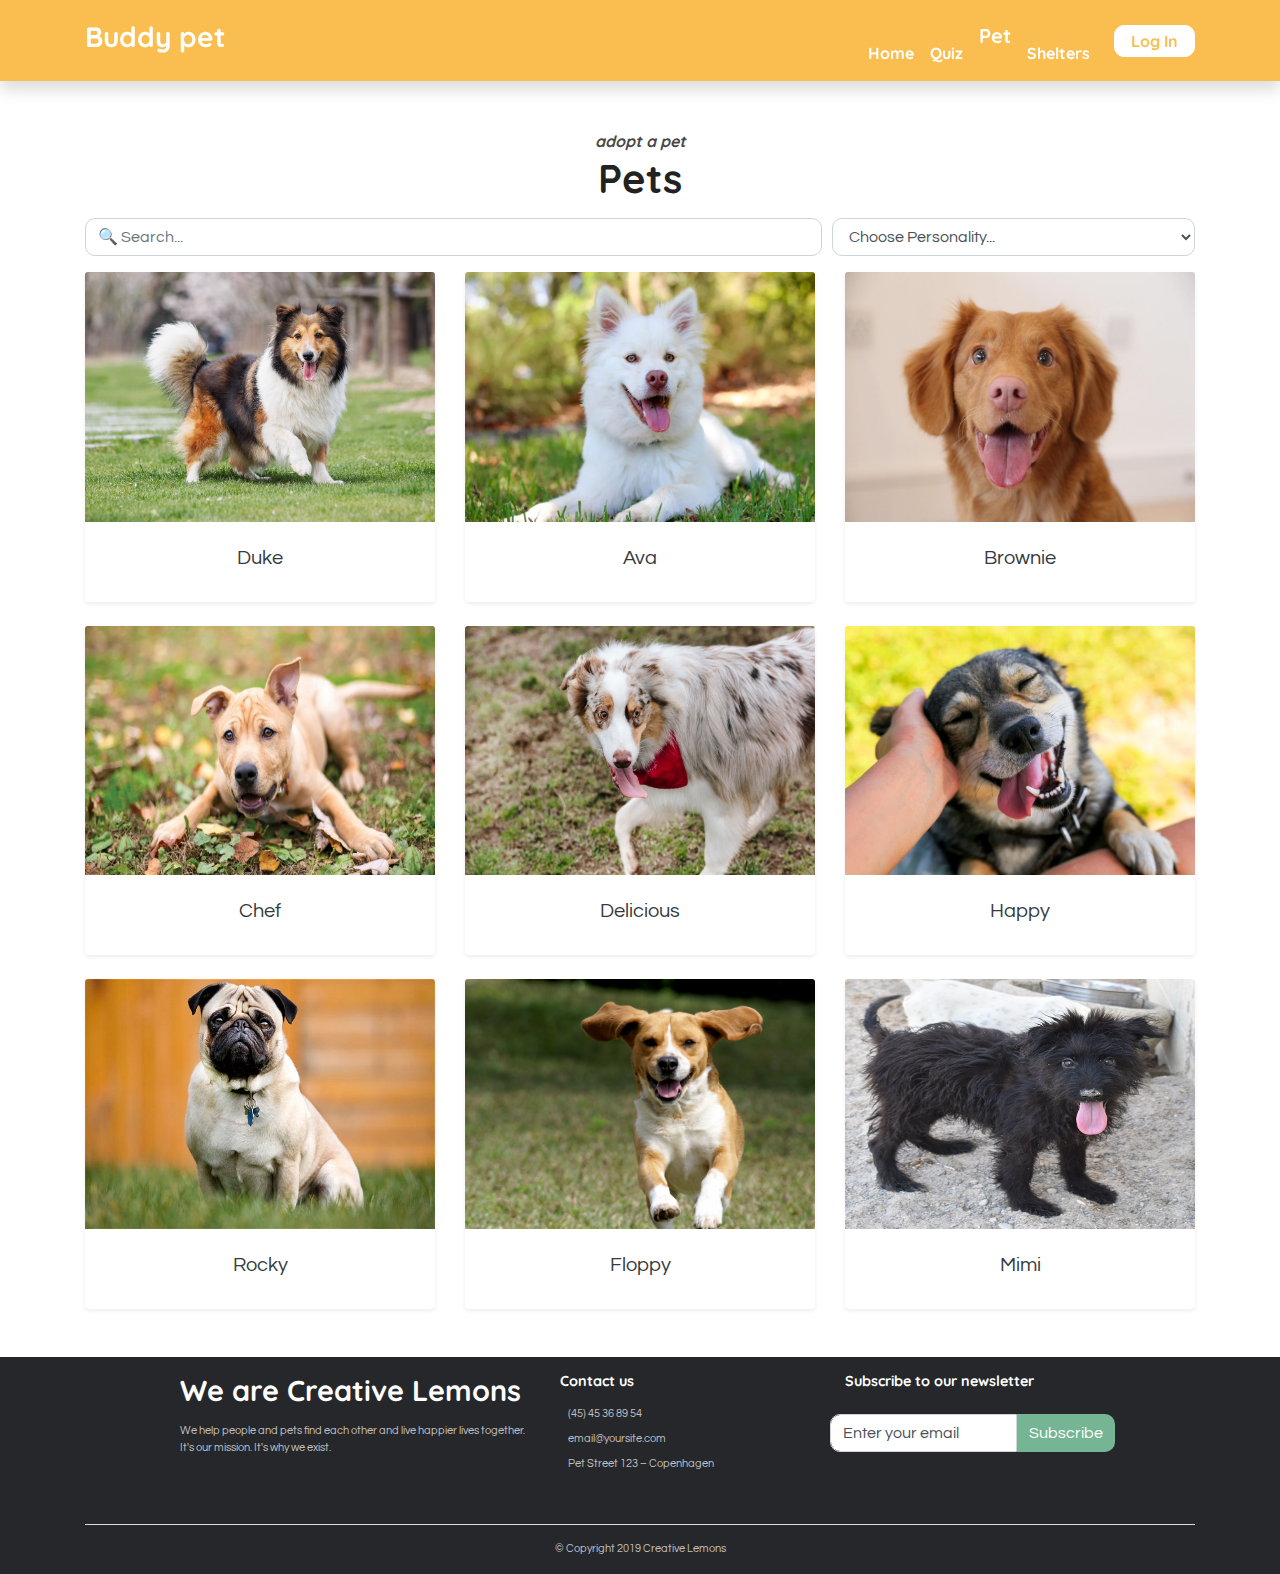
==== commit 2d06cf91: "Add files via upload" ====
--- a/pet.html
+++ b/pet.html
@@ -105,13 +105,14 @@
 
         <div class="container">
 
+            <!--------------------------------------------- SEARCH BAR----------------------------------->
             <form>
                 <div class="form-row">
                     <div class="form-group col-md-8">
-                        <input name="Search..." placeholder="&#128269; Search... " class="form-control" type="text">
+                        <input name="Search..." placeholder="&#128269; Search... " class="form-control search-1" type="text">
                     </div>
                     <div class="form-group col-md-4">
-                        <select class="form-control">
+                        <select class="form-control search-2">
                             <option selected>Choose Personality...</option>
                             <option>Active</option>
                             <option>Shy</option>
--- a/app1.css
+++ b/app1.css
@@ -91,6 +91,46 @@
   font-weight: bold;
 }
 
+/*-----------------------------------Banner-Quiz-----------------------------------*/
+
+.banner-quiz {
+  margin-top: 2%;
+  /* The image used */
+  background-image: url("image/paws.jpg");
+
+  /* Set a specific height */
+  height: 30vh;
+  /* Create the parallax scrolling effect */
+  background-attachment: fixed;
+  background-position: center;
+  background-repeat: no-repeat;
+  background-size: cover;
+}
+
+.home-quiz-opacity {
+  height: 30vh;
+  background-color: rgb(107, 95, 95, 0.3);
+}
+
+.banner-quiz-title {
+  font-family: "Quicksand", sans-serif;
+  font-weight: bold;
+  font-size: 2.5em;
+  color: white;
+}
+
+.btn-quiz-home {
+  color: white;
+  background-color: #f9be4f;
+  border: none;
+}
+
+.btn-quiz-home:hover {
+  color: white;
+  background-color: #76b594;
+  border: none;
+}
+
 /*-----------------------------------User profile-----------------------------------*/
 .border-user-info {
   border-radius: 24px;
@@ -148,6 +188,9 @@
 .read-more-btn:hover {
   background-color: #76b594;
 }
+
+
+
 /*-----------------------------------Footer-----------------------------------*/
 
 footer {
@@ -175,7 +218,7 @@
 }
 
 .form-control{
-  border-radius: 10px 0px 0px 10px;
+  border-radius: 10px;
   }  
 
 .social-media {
@@ -199,11 +242,11 @@
 }
 
 hr {
-  background-color: #7a7a7a;
+  background-color: #f6f6f6;
   height: 0.001vh;
 }
 
-/* pet profile */
+/* ----------------------------------------------------------pet profile----------------------------------- */
 
 /* #pet-profile {
       width: 15em;
@@ -215,17 +258,24 @@
       background-position: center;
       background-size: cover;
     }
-
     .container-pet-popup{
       margin: 4em auto;
       max-width: 80%;
     }
-
     .vl {
       border-left: 3px solid green;
       height: 50%;
     } */
 
+  .fa-comment-dots {
+    color: #f9be4f;
+    font-size: 2.5em;
+    }
+
+    .title-single-animal {
+      font-size: 2.3em;
+    }
+
 .title-text-pet {
   font-size: 2.5em;
   margin-bottom: 0;
@@ -236,22 +286,32 @@
   font-size: 0.8em;
 }
 
-.pet-info {
-  font-size: 1.3em;
-  color: black;
+.pet-info-title {
+  font-size: 1em;
+  color: #3b3b3b;  
+  line-height: 0.6;
+}
+
+.pet-info-text {
+  font-size: 1em;
+  color: #808080;  
+  line-height: 0.6;
 }
 
 .available-text {
   color: black;
   font-size: 1em;
+
+  
 }
 
 .img-pet-radius {
-  border-radius: 20px;
+  border-radius: 10px;
 }
 
 .font-awsome {
-  color: green;
+  color: #76b594;
+
 }
 
 .paw {
@@ -295,8 +355,17 @@
 .background {
   background-color: #f5f5f5;
 }
-
+/*-----------------------------------------------PET PAGE-----------------------------------------------------*/
 /*ZoomIn Hover-Mask Effect*/
+
+.search-1{
+  border-radius: 10px;
+}
+
+.search-2{
+  border-radius: 10px;
+}
+
 .hover-mask a {
   text-align: left;
   font-size: 1.2rem;
@@ -625,3 +694,136 @@
   background: #f4f4f4;
   color: #b4b3b3;
 }
+
+/* ---------------- adopt me Modal-------------- */
+#pop-up-adopt {
+  position: fixed;
+  left: 0;
+  right: 0;
+  margin: 4em auto;
+  width: 30em;
+  /* height: 27em; */
+  border: 2px #218380 solid;
+  border-radius: 20px;
+  padding: 1em;
+  transform: scale(0.7);
+  opacity: 0;
+  background-color: #fff;
+  z-index: 100;
+}
+#back-drop-adopt {
+  width: 100vw;
+  height: 100vh;
+  background-color: rgba(0, 0, 0, 0.7);
+  position: fixed;
+
+  z-index: 100;
+}
+.overflow {
+  overflow: hidden;
+}
+#google-in,
+#login {
+  display: flex;
+  justify-content: center;
+  align-items: center;
+  /* width: 11em; */
+  height: 2.3em;
+  border-radius: 25px;
+  border: solid 1px #218380;
+}
+#google-in img {
+  width: 25px;
+  padding-left: 0.6em;
+}
+#google-in h4 {
+  font-size: 11px;
+  margin: 0;
+}
+#login {
+  background-color: #218380;
+  color: #fff;
+}
+.btn-wrapper {
+  margin: 1em auto;
+  display: grid;
+  justify-content: center;
+}
+.fade-in-animation {
+  animation: fade-in 0.3s ease-out forwards;
+}
+@keyframes fade-in {
+  to {
+    transform: scale(1);
+    opacity: 1;
+  }
+}
+.fade-out-animation {
+  transform: scale(0.2);
+  opacity: 0;
+  transition: transform 0.3s;
+}
+
+.hidden {
+  display: none;
+}
+#close-adopt {
+  cursor: pointer;
+}
+
+
+/*-----------------------------------Banner-Schedule-Visit-----------------------------------*/
+
+.banner-pet {
+  
+  /* The image used */
+  background-image: url("image/schedule-visit.jpg");
+
+  /* Set a specific height */
+  height: 30vh;
+  /* Create the parallax scrolling effect */
+  background-attachment: fixed;
+  background-position: center;
+  background-repeat: no-repeat;
+  background-size: cover;
+}
+
+.home-quiz-opacity {
+  height: 30vh;
+  background-color: rgb(107, 95, 95, 0.4);
+}
+
+.banner-visit-title {
+  font-family: "Quicksand", sans-serif;
+  font-weight: bold;
+  font-size: 1.5em;
+  color: white;
+}
+
+.btn-quiz-home {
+  color: white;
+  background-color: #f9be4f;
+  border: none;
+}
+
+.btn-quiz-home:hover {
+  color: white;
+  background-color: #76b594;
+  border: none;
+}
+
+
+.btn-schedule {
+  background-color: #76b594;
+  border: none;
+  border-radius: 0px 0px 0px 0px;
+  cursor: none;
+}
+
+.btn-schedule-check {
+  width: 4vw;
+  background-color: #218380;
+  border: none;
+  border-radius: 0px 0px 0px 0px;
+  font-weight: 550;
+}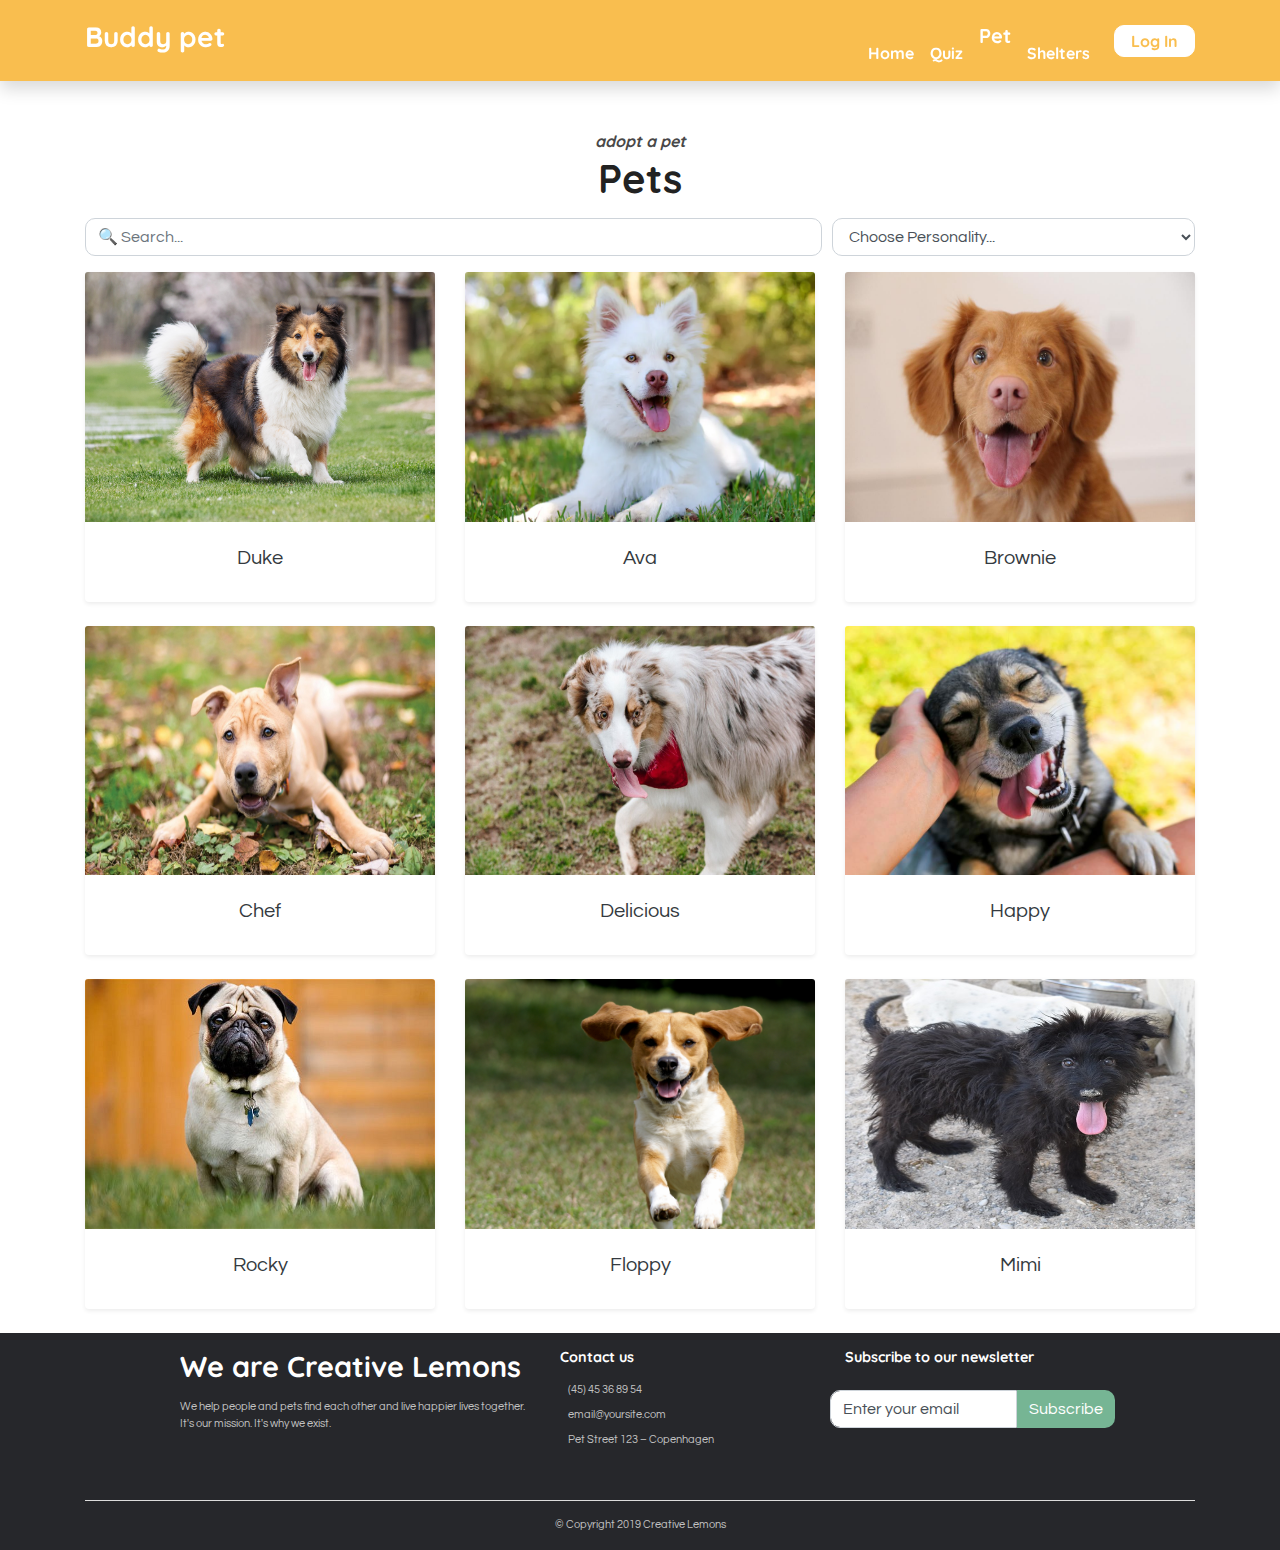
==== commit 14914c54: "Add files via upload" ====
--- a/pet.html
+++ b/pet.html
@@ -296,31 +296,38 @@
 
 
 
-        <footer class="mt-4">
+        <footer>
             <div class="container">
                 <div class="row">
                     <div class="col-1"></div>
-                    <div class="col-4 text-left">
+                    <div class="col-md-4 col-sm-5 text-left">
                         <h2 class="fotter-title-name mt-3 mb-3">We are Creative Lemons</h2>
-                        <p class="fotter-text">We help people and pets find each other and live happier lives
-                            together. It's our
-                            mission. It's why we exist.</p>
+                        <p class="fotter-text">
+                            We help people and pets find each other and live happier lives
+                            together. It's our mission. It's why we exist.
+                        </p>
                         <div class="text-left">
                             <i class="fab fa-facebook-square social-media mr-1"></i>
                             <i class="fab fa-instagram social-media mr-1"></i>
                             <i class="fab fa-linkedin social-media"></i>
                         </div>
                     </div>
-                    <div class="col-3">
+                    <div class="col-md-3 col-sm-5">
                         <h2 class="fotter-title mt-3 mb-3">Contact us</h2>
-                        <p class="fotter-text mb-2"><i class="fas fa-phone mr-2"></i>(45) 45 36 89 54</p>
-                        <p class="fotter-text mb-2"><i class="fas fa-envelope mr-2"></i>email@yoursite.com</p>
-                        <p class="fotter-text"><i class="fas fa-map-marker-alt mr-2"></i>Pet Street 123 – Copenhagen
+                        <p class="fotter-text mb-2">
+                            <i class="fas fa-phone mr-2"></i>(45) 45 36 89 54
                         </p>
-                    </div>
-                    <div class="col-3">
+                        <p class="fotter-text mb-2">
+                            <i class="fas fa-envelope mr-2"></i>email@yoursite.com
+                        </p>
+                        <p class="fotter-text">
+                            <i class="fas fa-map-marker-alt mr-2"></i>Pet Street 123 –
+                            Copenhagen
+                        </p>
+                    </div>
+                    <div class="col-md-3 col-sm-5">
                         <h2 class="fotter-title mt-3 mb-3">Subscribe to our newsletter</h2>
-
+    
                         <div class="row form-group ">
                                 <div class="input-group mt-2">
                                     <input type="text" class="form-control" value="Enter your email" />
@@ -334,9 +341,9 @@
                             </div>
                     </div>
                 </div>
-                <hr>
-            </div>
-
+                <hr />
+            </div>
+    
             <div class="container h-100">
                 <div class="row h-100">
                     <div class="col-12 text-center">
@@ -345,6 +352,7 @@
                 </div>
             </div>
         </footer>
+        
 
     </main>
 
--- a/app1.css
+++ b/app1.css
@@ -220,6 +220,10 @@
 .form-control{
   border-radius: 10px;
   }  
+
+  .form-control-pet{
+    border-radius: 20px 0px 0px 20px;
+  }
 
 .social-media {
   color: white;
@@ -771,6 +775,44 @@
   cursor: pointer;
 }
 
+.adopt-btn {
+  border-radius: 20px;
+  background-color: #218380;
+  width: 13em;
+  color: #fff;
+}
+.adopt-btn:hover,
+.btn-schedule-check:hover {
+  background-color: #76b594;
+}
+#date-adopt-container {
+  padding: 2em 5em;
+}
+.second-container {
+  background-color: #fff;
+  box-shadow: 0 10px 50px 0 rgba(49, 56, 78, 0.08);
+  border-radius: 10px;
+}
+#adopt-me-btn {
+  padding: 2em;
+}
+.date-picker-wrapper {
+  padding: 2em;
+}
+.modal-btn {
+  width: 13vw;
+  background-color: transparent;
+  border: #218380 solid 1px;
+  border-radius: 10px;
+  font-weight: 550;
+  color: #000;
+}
+.modal-btn:hover {
+  background-color: grey;
+  color: white;
+  border: white 1px solid;
+}
+
 
 /*-----------------------------------Banner-Schedule-Visit-----------------------------------*/
 
@@ -824,6 +866,53 @@
   width: 4vw;
   background-color: #218380;
   border: none;
-  border-radius: 0px 0px 0px 0px;
+  border-radius: 0px 20px 20px 0px;
   font-weight: 550;
+  color: #fff;
+}
+iframe {
+  width: 100%;
+  height: 200px;
+}
+
+/*----------navbar hover animation---------------*/
+nav ul li a,
+nav ul li a:after,
+nav ul li a:before {
+  transition: all 0.5s;
+}
+nav ul li a:hover {
+  color: #555;
+}
+nav.stroke ul li a {
+  position: relative;
+  cursor: pointer;
+}
+nav.stroke ul li a:after {
+  position: absolute;
+  bottom: 0;
+  left: 0;
+  right: 0;
+  margin: auto;
+  width: 0%;
+  content: ".";
+  color: transparent;
+  background: #aaa;
+  height: 1px;
+}
+nav.stroke ul li a:hover:after {
+  width: 100%;
+}
+
+
+@media only screen and (max-width: 790px) {
+
+  .read-more-btn {
+    width: 35vw;
+  }
+
+  .banner-quiz {
+    margin-top: 15%;
+  }
+
 }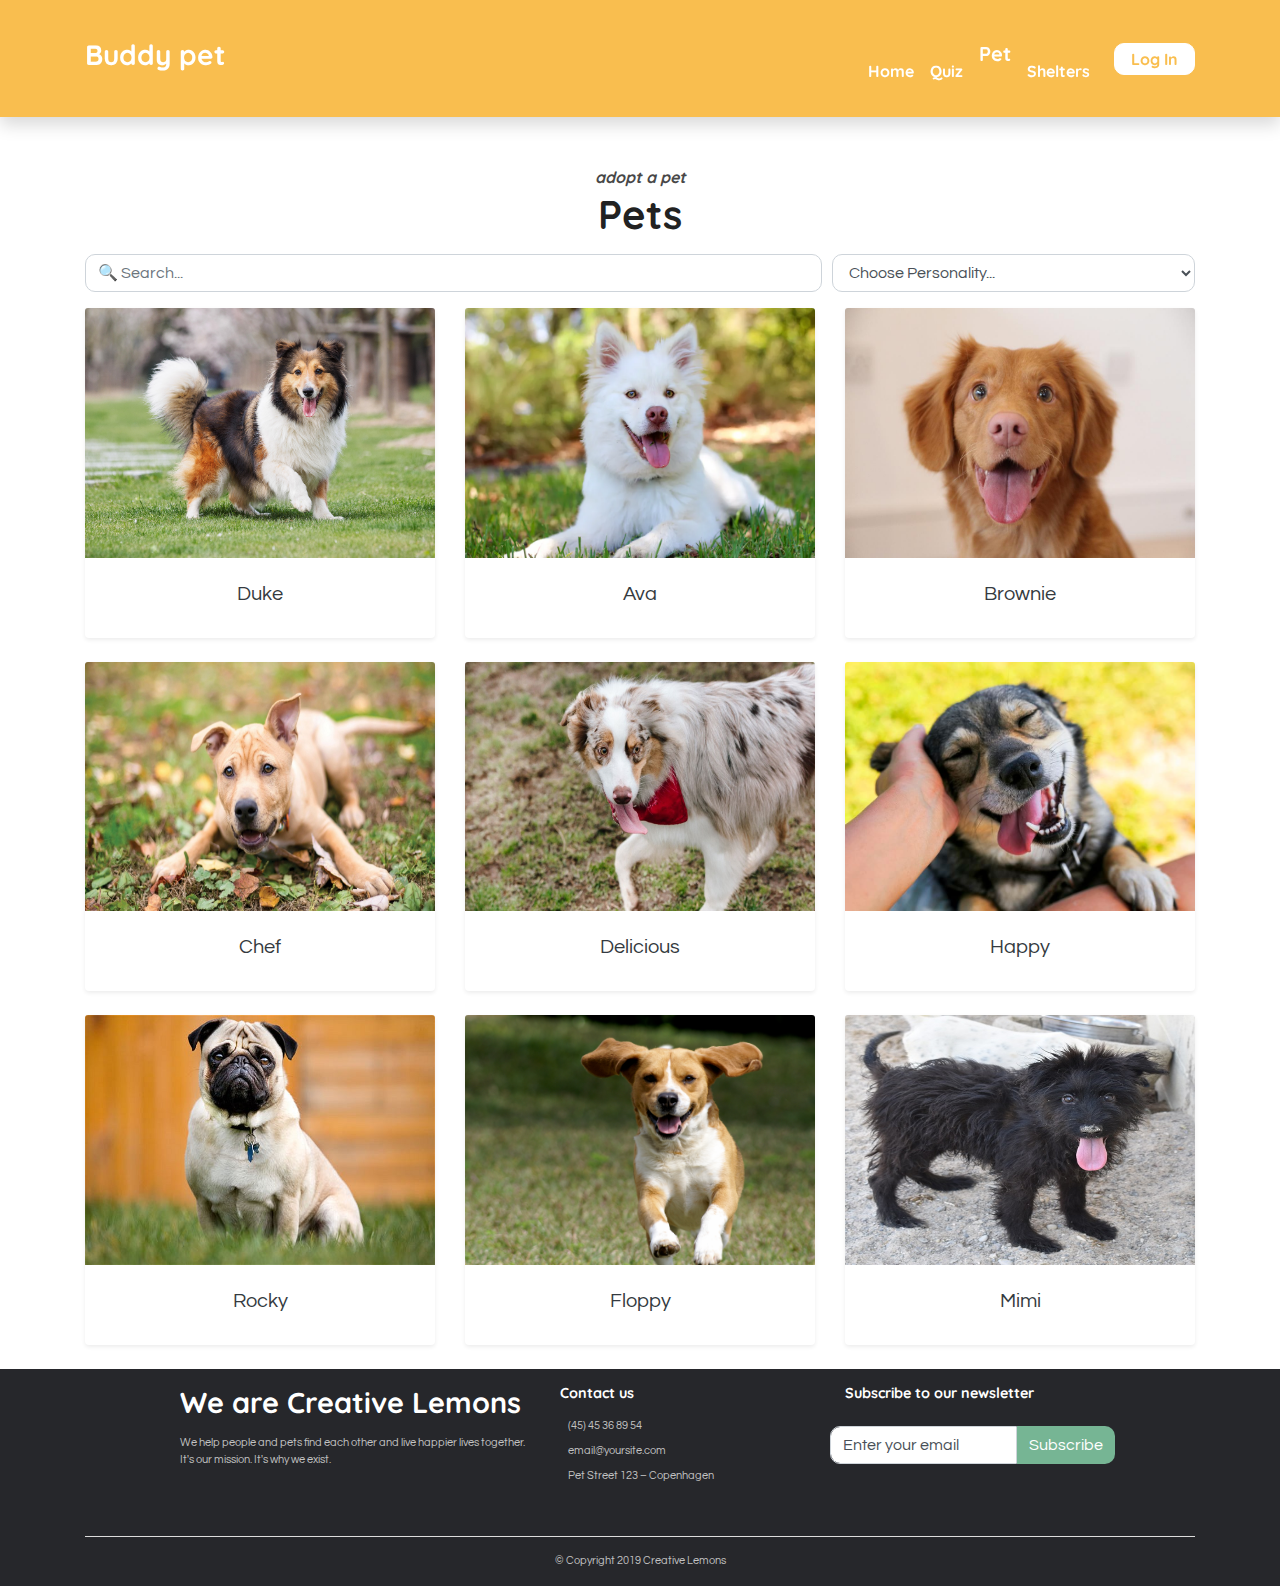
==== commit 60cc966e: "Add files via upload" ====
--- a/pet.html
+++ b/pet.html
@@ -55,6 +55,12 @@
                         <a class="nav-link">Log In</a>
                     </div>
                 </div>
+                <img
+          id="burger"
+          class="hidden"
+          src="image/burger-menu.png"
+          alt="burger"
+        />
             </div>
         </nav>
 
@@ -329,7 +335,7 @@
                         <h2 class="fotter-title mt-3 mb-3">Subscribe to our newsletter</h2>
     
                         <div class="row form-group ">
-                                <div class="input-group mt-2">
+                                <div class="input-group mt-2 subscribe">
                                     <input type="text" class="form-control" value="Enter your email" />
                                     <!-- <span class="input-group-btn">-->
                                         <button type="button" 
--- a/app1.css
+++ b/app1.css
@@ -56,7 +56,7 @@
   font-family: "Quicksand", sans-serif;
   font-weight: bold;
   background-color: #f9be4f;
-  height: 9vh;
+  height: 13vh;
 }
 
 /* .logo-container{
@@ -84,7 +84,7 @@
 } */
 
 .icon-nav {
-  color: rgb(33, 131, 128, 0.7);
+  color: #218380;
 }
 
 .nav-weight {
@@ -138,6 +138,8 @@
   padding: 10px;
   box-shadow: 5px 10px 18px #888888;
 }
+
+
 
 /* .img-radius {
     border-radius: 3%;
@@ -715,6 +717,23 @@
   background-color: #fff;
   z-index: 100;
 }
+
+#pop-up-set-vist {
+  position: fixed;
+  left: 0;
+  right: 0;
+  margin: 4em auto;
+  width: 30em;
+  /* height: 27em; */
+  border: 2px #218380 solid;
+  border-radius: 20px;
+  padding: 1em;
+  transform: scale(0.7);
+  opacity: 0;
+  background-color: #fff;
+  z-index: 100;
+}
+
 #back-drop-adopt {
   width: 100vw;
   height: 100vh;
@@ -723,6 +742,16 @@
 
   z-index: 100;
 }
+
+#back-drop-adopt2 {
+  width: 100vw;
+  height: 100vh;
+  background-color: rgba(0, 0, 0, 0.7);
+  position: fixed;
+
+  z-index: 100;
+}
+
 .overflow {
   overflow: hidden;
 }
@@ -915,4 +944,36 @@
     margin-top: 15%;
   }
 
+  #host {
+    width: 3em;
+  }
+  #firstquot {
+    width: 18em;
+  }
+  .answ1 {
+    padding: 0.3em;
+    border-radius: 12px;
+    font-size: 0.8em;
+  }
+  .arrow-a {
+    font-size: 0.7em;
+  }
+  .subscribe {
+    padding: 0 2em 1em;
+  }
+  .fotter-title-name {
+    font-size: 1em;
+  }
+  #burger {
+    display: block;
+    width: 32px;
+  }
+  .bar-container {
+    padding: 0 1em;
+  }
+
+.hidden {
+  display: none;
+}
+
 }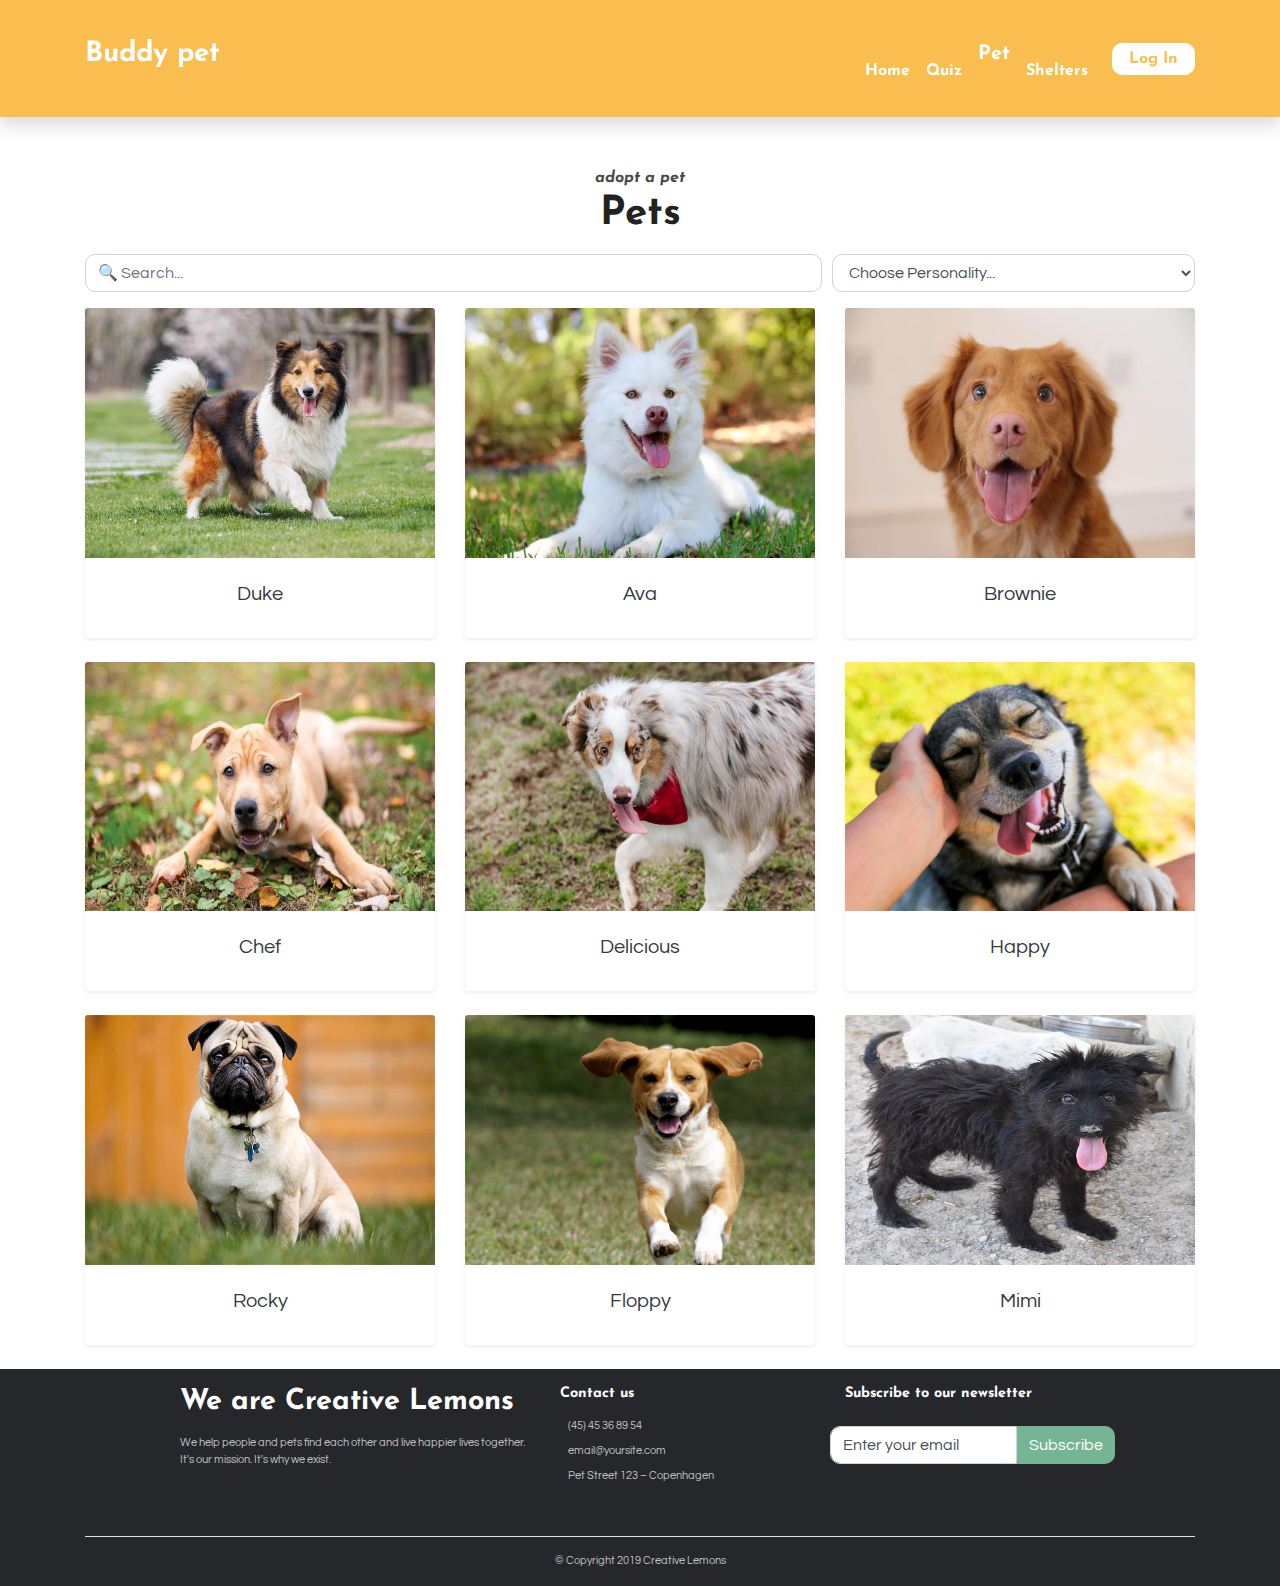
==== commit d1981989: "Add files via upload" ====
--- a/pet.html
+++ b/pet.html
@@ -8,7 +8,8 @@
     <link rel="stylesheet" href="https://stackpath.bootstrapcdn.com/bootstrap/4.3.1/css/bootstrap.min.css"
         integrity="sha384-ggOyR0iXCbMQv3Xipma34MD+dH/1fQ784/j6cY/iJTQUOhcWr7x9JvoRxT2MZw1T" crossorigin="anonymous">
     <link rel="stylesheet" href="app1.css">
-    <link href="https://fonts.googleapis.com/css?family=Questrial|Quicksand&display=swap" rel="stylesheet">
+    <link href="https://fonts.googleapis.com/css?family=Questrial&display=swap" rel="stylesheet">
+    <link href="https://fonts.googleapis.com/css?family=Josefin+Sans&display=swap" rel="stylesheet">
     <link rel="stylesheet" href="https://use.fontawesome.com/releases/v5.5.0/css/all.css"
         integrity="sha384-B4dIYHKNBt8Bc12p+WXckhzcICo0wtJAoU8YZTY5qE0Id1GSseTk6S+L3BlXeVIU" crossorigin="anonymous">
     <title>BuddyPet</title>
--- a/app1.css
+++ b/app1.css
@@ -3,22 +3,22 @@
 }
 
 h1 {
-  font-family: "Quicksand", sans-serif;
+  font-family: 'Josefin Sans', sans-serif;  
   font-weight: bold;
 }
 
 h2 {
-  font-family: "Quicksand", sans-serif;
+  font-family: 'Josefin Sans', sans-serif;  
   font-weight: bold;
 }
 
 h3 {
-  font-family: "Quicksand", sans-serif;
+  font-family: 'Josefin Sans', sans-serif;  
   font-weight: bold;
 }
 
 h4 {
-  font-family: "Quicksand", sans-serif;
+  font-family: 'Josefin Sans', sans-serif;  
   font-weight: bold;
   font-size: 1.4em;
 }
@@ -30,13 +30,13 @@
 /*-----------------------------------Title-----------------------------------*/
 
 .title {
-  font-family: "Quicksand", sans-serif;
+  font-family: 'Josefin Sans', sans-serif;  
   color: #222;
   font-weight: bold;
 }
 
 .subtitle {
-  font-family: "Quicksand", sans-serif;
+  font-family: 'Josefin Sans', sans-serif;  
   color: #484848;
   font-weight: bold;
 }
@@ -53,7 +53,7 @@
 /*-----------------------------------Navigation-----------------------------------*/
 
 .navbar {
-  font-family: "Quicksand", sans-serif;
+  font-family: 'Josefin Sans', sans-serif;  
   font-weight: bold;
   background-color: #f9be4f;
   height: 13vh;
@@ -70,7 +70,7 @@
 
 .logo {
   color: white;
-  font-family: "Quicksand", sans-serif;
+  font-family: 'Josefin Sans', sans-serif;  
   font-weight: bolder;
 }
 
@@ -113,7 +113,7 @@
 }
 
 .banner-quiz-title {
-  font-family: "Quicksand", sans-serif;
+  font-family: 'Josefin Sans', sans-serif;  
   font-weight: bold;
   font-size: 2.5em;
   color: white;
@@ -865,7 +865,7 @@
 }
 
 .banner-visit-title {
-  font-family: "Quicksand", sans-serif;
+  font-family: 'Josefin Sans', sans-serif;  
   font-weight: bold;
   font-size: 1.5em;
   color: white;
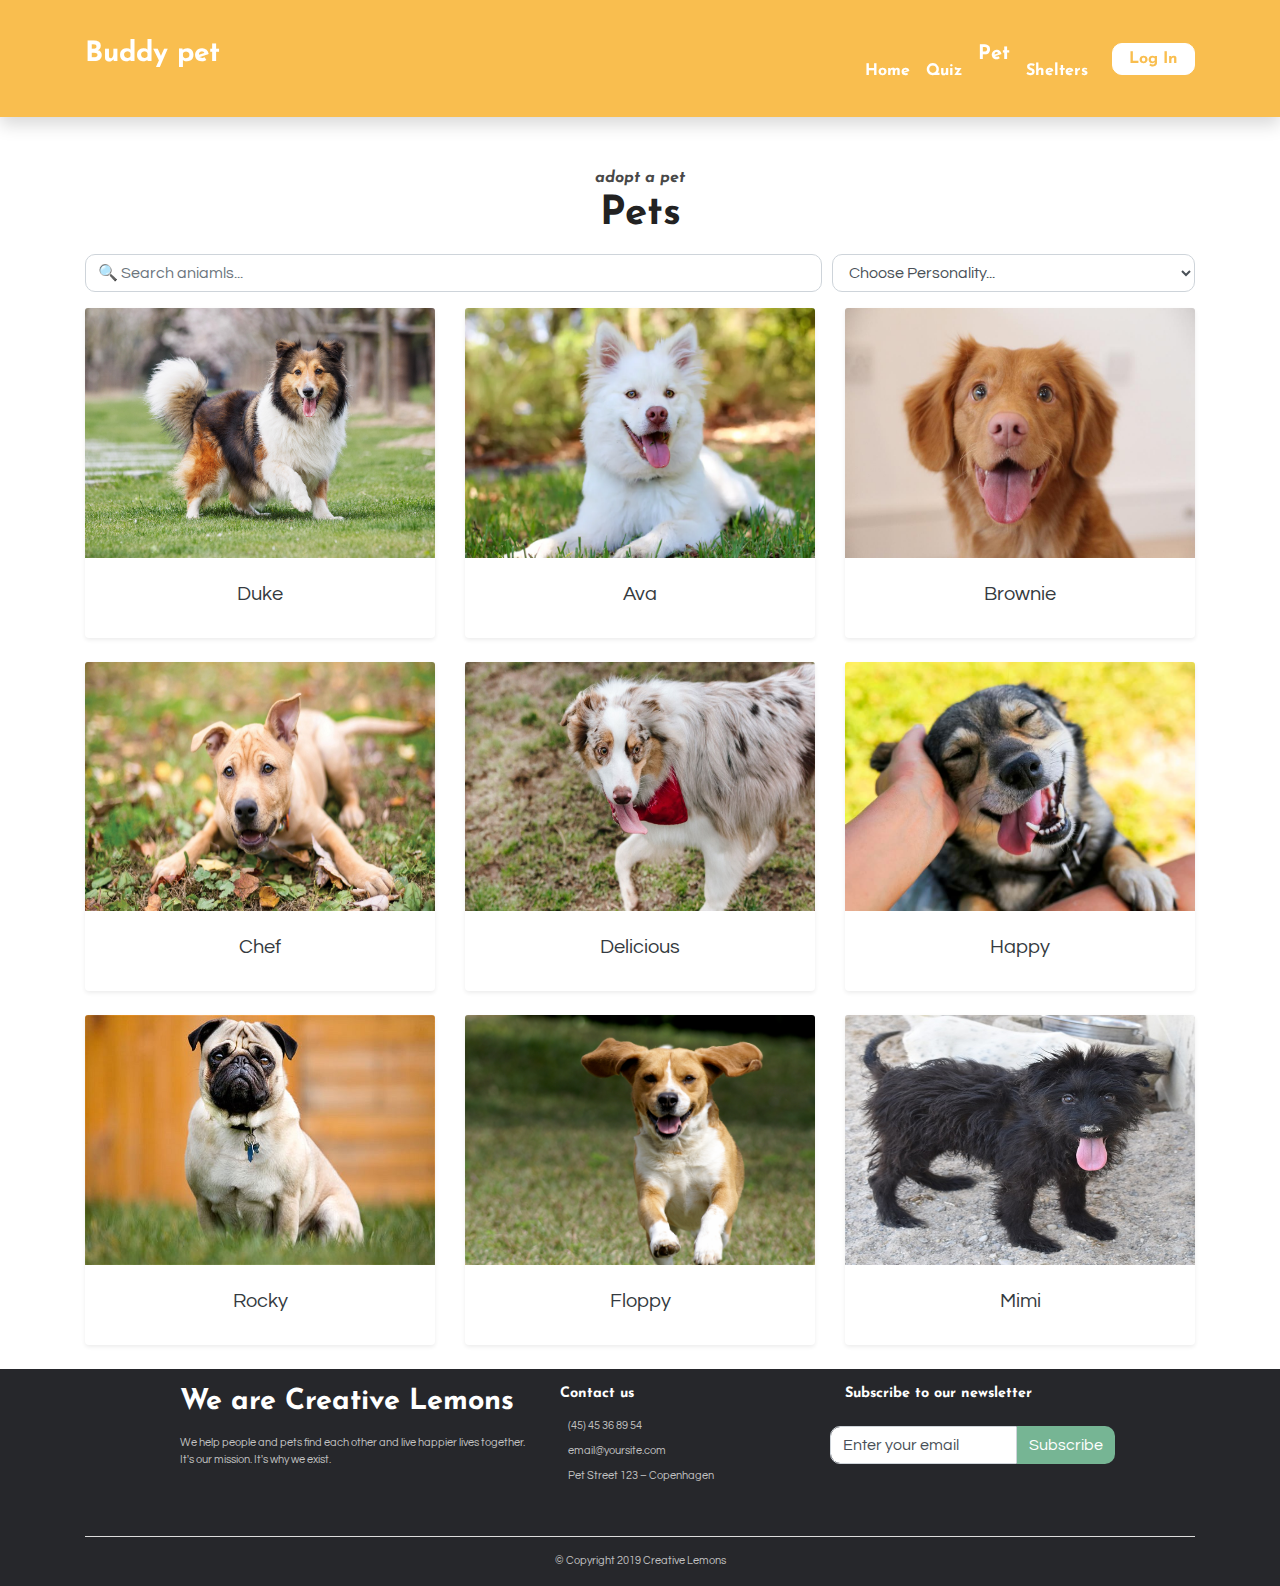
==== commit 4a425b55: "Add files via upload" ====
--- a/pet.html
+++ b/pet.html
@@ -116,7 +116,7 @@
             <form>
                 <div class="form-row">
                     <div class="form-group col-md-8">
-                        <input name="Search..." placeholder="&#128269; Search... " class="form-control search-1" type="text">
+                        <input name="Search..." placeholder="&#128269; Search aniamls... " class="form-control search-1" type="text">
                     </div>
                     <div class="form-group col-md-4">
                         <select class="form-control search-2">
